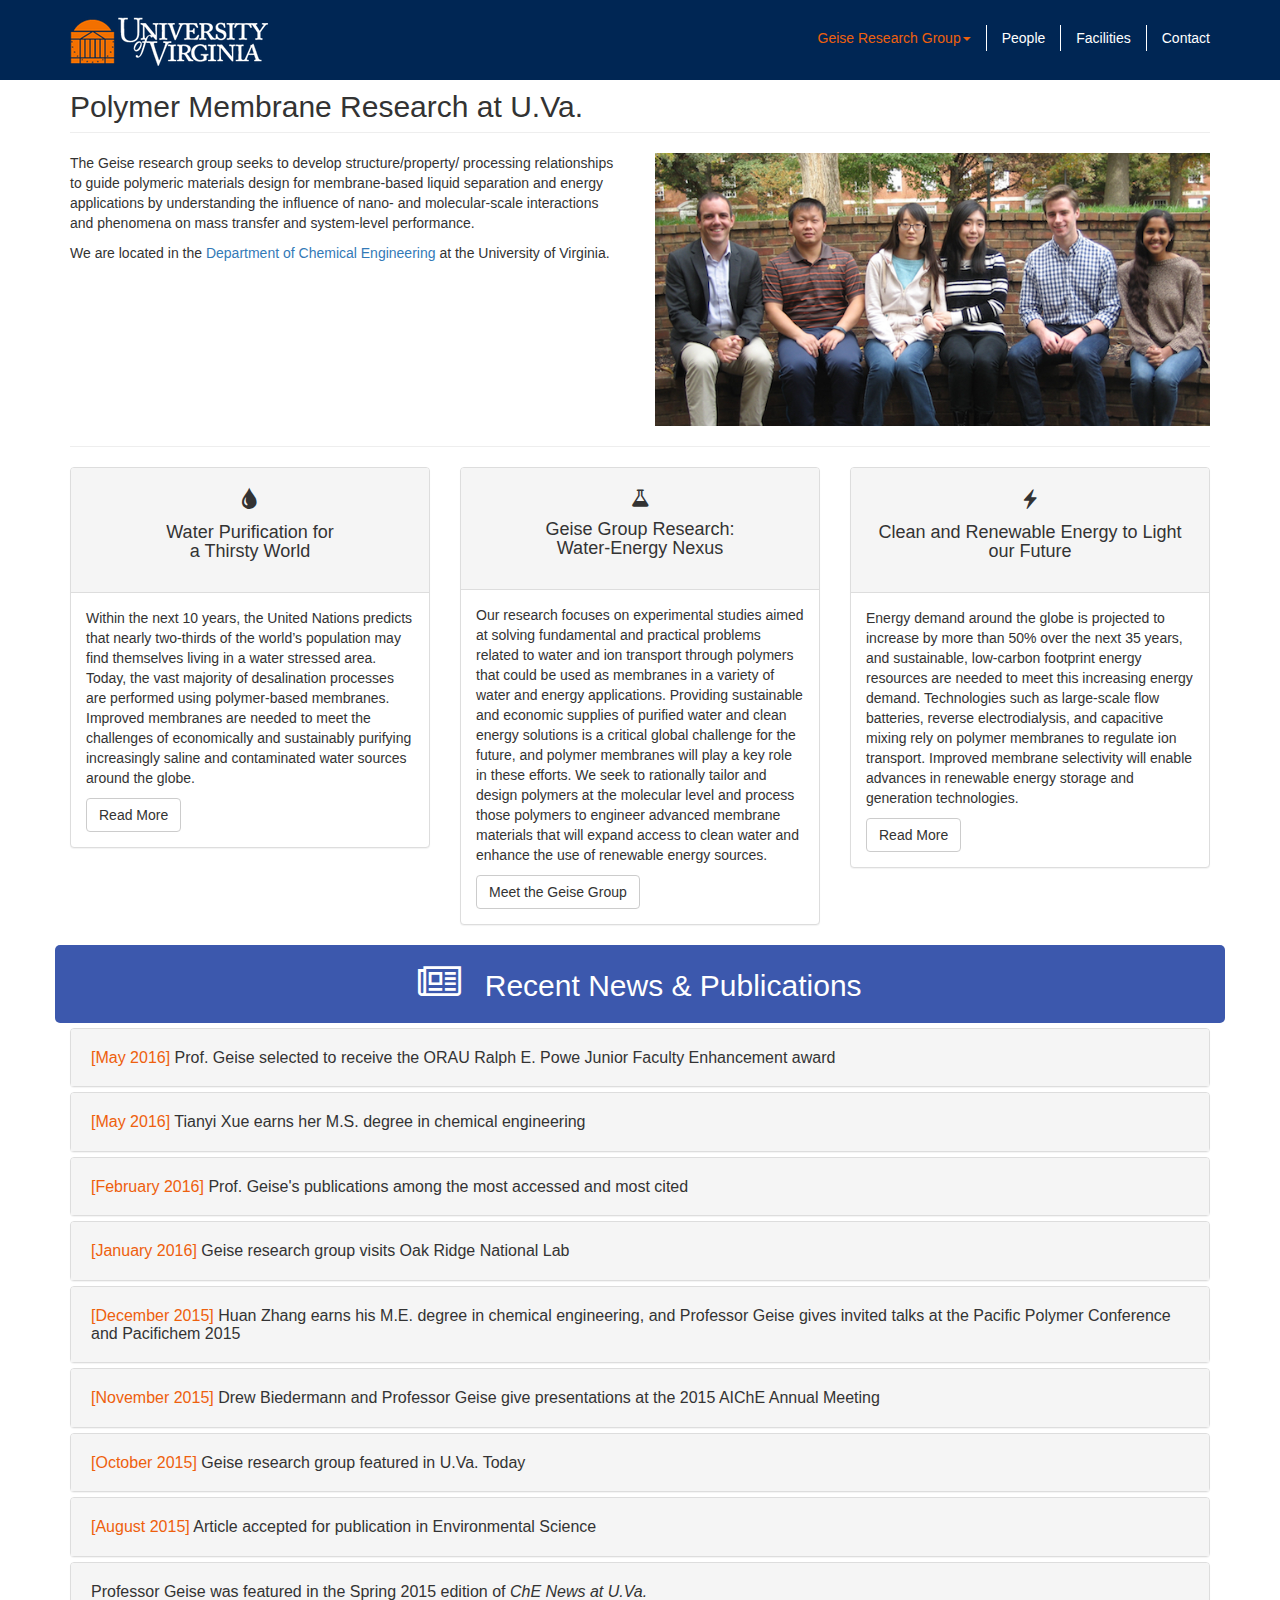
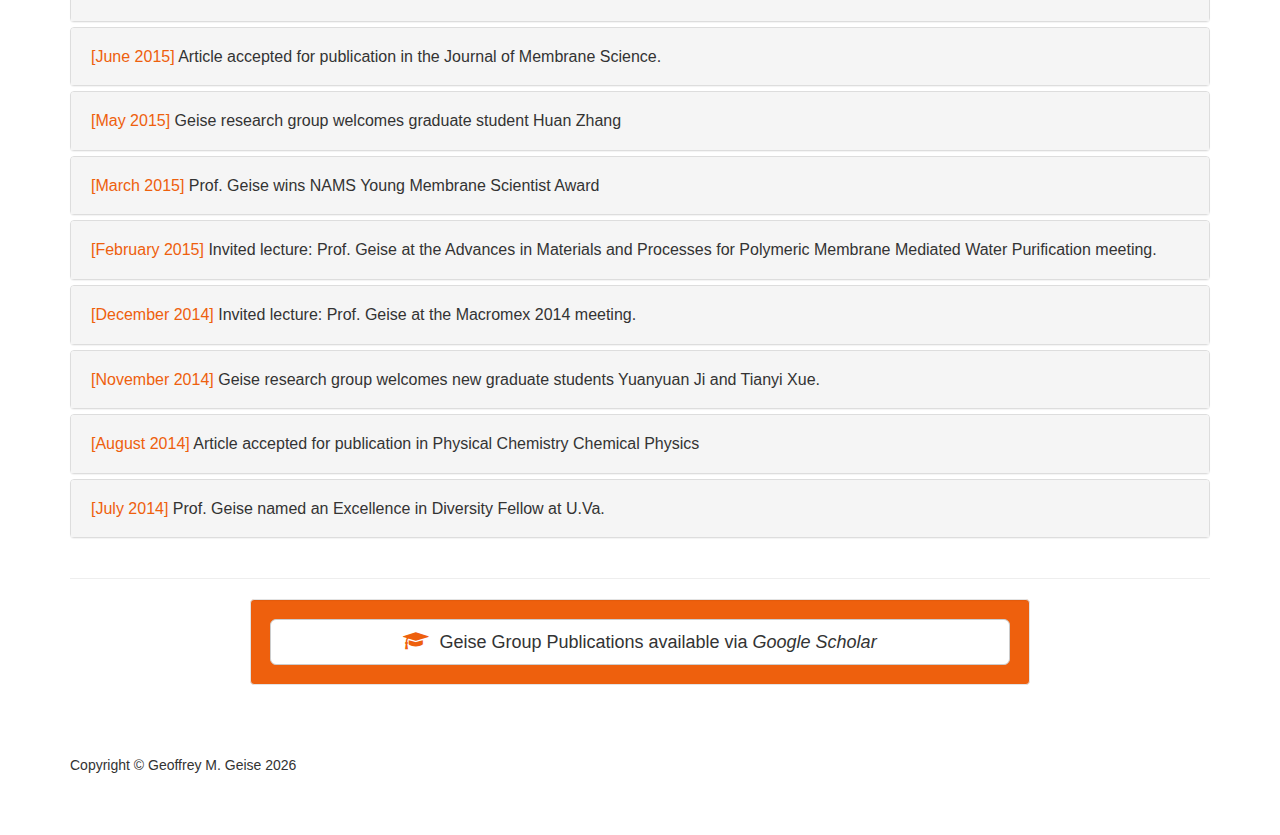
==== index.html @ a047333e "initial commit" ====
<!DOCTYPE html>
<html lang="en">

<head>

    <meta charset="utf-8">
    <meta http-equiv="X-UA-Compatible" content="IE=edge">
    <meta name="viewport" content="width=device-width, initial-scale=1">
    <meta name="description" content="Geise Research Group at the University of Virginia">
    <meta name="author" content="Geoffrey Geise">

    <title>Geise Research Group</title>

    <!-- Bootstrap Core CSS -->
    <link href="css/bootstrap.min.css" rel="stylesheet">

    <!-- Custom CSS -->
    <link href="css/geise-group.css" rel="stylesheet">

    <!-- Custom Fonts -->
    <link href="font-awesome/css/font-awesome.min.css" rel="stylesheet" type="text/css">

    <!-- Favicon -->
    <link rel="icon" href="img/uva_favicon.png">

    <script src="js/jquery.js"></script>
    <script src="js/geise.js"></script>

<script>
  (function(i,s,o,g,r,a,m){i['GoogleAnalyticsObject']=r;i[r]=i[r]||function(){
  (i[r].q=i[r].q||[]).push(arguments)},i[r].l=1*new Date();a=s.createElement(o),
  m=s.getElementsByTagName(o)[0];a.async=1;a.src=g;m.parentNode.insertBefore(a,m)
  })(window,document,'script','//www.google-analytics.com/analytics.js','ga');

  ga('create', 'UA-61116045-1', 'auto');
  ga('send', 'pageview');

</script>

</head>

<body>

    <!-- Navigation -->
   <nav class="navbar navbar-inverse navbar-fixed-top" role="navigation">
        <div class="container">
            <!-- Brand and toggle get grouped for better mobile display -->
            <div class="navbar-header">
                <button type="button" class="navbar-toggle" data-toggle="collapse" data-target="#bs-example-navbar-collapse-1">
                    <span class="sr-only">Toggle navigation</span>
                    <span class="icon-bar"></span>
                    <span class="icon-bar"></span>
                    <span class="icon-bar"></span>
                </button>
                <a class="navbar-brand" href="http://www.virginia.edu/" target="_blank">
                    <img src="img/uvalogo.png" alt="uva logo">
                </a>
            </div>
            <!-- Collect the nav links, forms, and other content for toggling -->
            <div class="collapse navbar-collapse" id="bs-example-navbar-collapse-1">
                <ul class="nav navbar-nav navbar-right">
                    <li class="dropdown active_link">
                        <a href="index.html" class="dropdown-toggle" data-toggle="dropdown">Geise Research Group<b class="caret"></b></a>
                        <ul class="dropdown-menu">
                            <li>
                                <a href="index.html">Home Page</a>
                            </li>
                            <li>
                                <a href="water.html">Water Purification</a>
                            </li>
                            <li>
                                <a href="energy.html">Renewable Energy</a>
                            </li>
                        </ul>
                    </li>
                    <li>
                        <a href="people.html">People</a>
                    </li>
                    <li>
                        <a href="facilities.html">Facilities</a>
                    </li>
                    <li>
                        <a href="contact.html">Contact</a>
                    </li>
                </ul>
            </div>
            <!-- /.navbar-collapse -->
        </div>
        <!-- /.container -->
    </nav>

    <!-- Page Content -->
    <div class="container">

    <!-- Features Section -->
        <div class="row">
            <div class="col-lg-12">
                <h2 class="page-header">Polymer Membrane Research at U.Va.</h2>
            </div>
            <div class="col-md-6">
                <p>The Geise research group seeks to develop structure/property/ processing relationships to guide polymeric materials design for membrane-based liquid separation and energy applications by understanding the influence of nano- and molecular-scale interactions and phenomena on mass transfer and system-level performance.</p>

                <p>We are located in the <a href="http://www.che.virginia.edu/" target=
                "_blank">Department of Chemical Engineering</a> at the University of Virginia.</p>
            </div>
            <div class="col-md-6">
                <img class="img-responsive geiseGroupPic" src="img/geisegroup.jpg" alt="geise group members">
            </div>
        </div>
        <!-- /.row -->
        <hr>

        <!-- Marketing Icons Section -->
        <div class="row">
            <div class="col-md-4">
                <div class="panel panel-default">
                    <div class="panel-heading">
                        <i class="glyphicon glyphicon-tint"></i>
                        <h4>Water Purification for <br>a Thirsty World</h4>
                    </div>
                    <div class="panel-body">
                        <p>Within the next 10 years, the United Nations predicts that nearly two-thirds of the world’s population may find themselves living in a water stressed area. Today, the vast majority of desalination processes are performed using polymer-based membranes. Improved membranes are needed to meet the challenges of economically and sustainably purifying increasingly saline and contaminated water sources around the globe.</p>
                        <a href="water.html" class="btn btn-default">Read More</a>
                    </div>
                </div>
            </div>
            <div class="col-md-4">
                <div class="panel panel-default">
                    <div class="panel-heading">
                        <i class="fa fa-flask"></i>
                        <h4>Geise Group Research: <br>Water-Energy Nexus</h4>
                    </div>
                    <div class="panel-body">
                        <p>Our research focuses on experimental studies aimed at solving fundamental and practical problems related to water and ion transport through polymers that could be used as membranes in a variety of water and energy applications. Providing sustainable and economic supplies of purified water and clean energy solutions is a critical global challenge for the future, and polymer membranes will play a key role in these efforts. We seek to rationally tailor and design polymers at the molecular level and process those polymers to engineer advanced membrane materials that will expand access to clean water and enhance the use of renewable energy sources.</p>
                        <a href="people.html" class="btn btn-default">Meet the Geise Group</a>
                    </div>
                </div>
            </div>
            <div class="col-md-4">
                <div class="panel panel-default">
                    <div class="panel-heading">
                        <i class="glyphicon glyphicon-flash"></i>
                        <h4>Clean and Renewable Energy to Light our Future</h4>
                    </div>
                    <div class="panel-body">
                        <p>Energy demand around the globe is projected to increase by more than 50% over the next 35 years, and sustainable, low-carbon footprint energy resources are needed to meet this increasing energy demand. Technologies such as large-scale flow batteries, reverse electrodialysis, and capacitive mixing rely on polymer membranes to regulate ion transport. Improved membrane selectivity will enable advances in renewable energy storage and generation technologies.</p>
                        <a href="energy.html" class="btn btn-default">Read More</a>
                    </div>
                </div>
            </div>
        </div>
        <!-- /.row -->

   <!-- News Updates Accordion -->
        <div class="row">
            <div class="col-lg-12 news-header">
                <h2><i class="fa fa-newspaper-o"></i> Recent News &amp; Publications</h2>
            </div>
            <div class="col-lg-12">
                <div class="panel-group" id="accordion">
                     <!-- /.panel -->
                    <div class="panel panel-default">
                        <div class="panel-heading">
                            <h4 class="panel-title">
                                <a class="accordion-toggle" data-toggle="collapse" data-parent="#accordion" href="#collapseM5"><span class="date">[May 2016]</span> Prof. Geise selected to receive the ORAU Ralph E. Powe Junior Faculty Enhancement award</a>
                            </h4>
                        </div>
                        <div id="collapseM5" class="panel-collapse collapse">
                            <div class="panel-body">
                                Prof. Geise was selected to receive the ORAU Ralph E. Powe Junior Faculty Enhancement Award. Each year, ORAU member institutions are permitted to nominate up to 2 junior faculty members for the award to enhance their research. Prof. Geise was nominated by U.Va. this year and was one of 35 junior faculty from across the nation to be selected for the award. He was chosen from 132 applicants from ORAU’s 121 institutions.
                                </div>
                        </div>
                    </div>
                    <!-- /.panel -->
                    <div class="panel panel-default">
                        <div class="panel-heading">
                            <h4 class="panel-title">
                                <a class="accordion-toggle" data-toggle="collapse" data-parent="#accordion" href="#collapseM4"><span class="date">[May 2016]</span> Tianyi Xue earns her M.S. degree in chemical engineering</a>
                            </h4>
                        </div>
                        <div id="collapseM4" class="panel-collapse collapse">
                            <div class="panel-body">
                                Congratulations to graduate student Tianyi Xue for earning her M.S. degree in chemical engineering with her thesis, "Polymer backbone dynamics influence water/ion transport selectivity in membranes for water purification"!
                                </div>
                        </div>
                    </div>
                    <!-- /.panel -->
                    <div class="panel panel-default">
                        <div class="panel-heading">
                            <h4 class="panel-title">
                                <a class="accordion-toggle" data-toggle="collapse" data-parent="#accordion" href="#collapseM3"><span class="date">[February 2016]</span> Prof. Geise's publications among the most accessed and most cited</a>
                            </h4>
                        </div>
                        <div id="collapseM3" class="panel-collapse collapse">
                            <div class="panel-body">
                                More than 5 years after publication, Prof. Geise's article <a href="http://dx.doi.org/10.1002/polb.22037" target="_blank">Water purification by membranes: The role of polymer science</a> is still 'topping the charts' in the Journal of Polymer Science: Part B as it was the <a href="http://onlinelibrary.wiley.com/journal/10.1002/(ISSN)1099-0488/homepage/MostAccessed.html" target="_blank">most accessed article</a> in the journal during 2015.
                                <br>
                                <br>
                                Additionally, Prof. Geise's article <a href="http://dx.doi.org/10.1016/j.memsci.2010.11.054" target="_blank">Water permeability and water/salt selectivity tradeoff in polymers for desalination</a> is listed as one of the <a href="http://www.journals.elsevier.com/journal-of-membrane-science/most-cited-articles/" target="_blank">most cited articles</a> in the Journal of Membrane Science.
                                </div>
                        </div>
                    </div>
                    <!-- /.panel -->
                    <div class="panel panel-default">
                        <div class="panel-heading">
                            <h4 class="panel-title">
                                <a class="accordion-toggle" data-toggle="collapse" data-parent="#accordion" href="#collapseM2"><span class="date">[January 2016]</span> Geise research group visits Oak Ridge National Lab</a>
                            </h4>
                        </div>
                        <div id="collapseM2" class="panel-collapse collapse">
                            <div class="panel-body">
                                The Geise research group traveled to Oak Ridge National Lab to meet with researchers in the Center for Nanophase Materials Science (CNMS) and Neutron Sciences to discuss mutual interests in polymers for membrane-based water treatment and energy applications. 
                                </div>
                        </div>
                    </div>
                    <!-- /.panel -->
                     <div class="panel panel-default">
                        <div class="panel-heading">
                            <h4 class="panel-title">
                                <a class="accordion-toggle" data-toggle="collapse" data-parent="#accordion" href="#collapseM1"><span class="date">[December 2015]</span> Huan Zhang earns his M.E. degree in chemical engineering, and Professor Geise gives invited talks at the Pacific Polymer Conference and Pacifichem 2015</a>
                            </h4>
                        </div>
                        <div id="collapseM1" class="panel-collapse collapse">
                            <div class="panel-body">
                                Congratulations to graduate student Huan Zhang for earning his M.E. degree in chemical engineering! 
                                <br>
                                <br>
                                Additionally, Prof. Geise gave invited talks on group research activities related to the influence of polymer backbone rigidity on water/salt selectivity and ion specific effects in charged polymer membrane materials for water and energy applications at the 14th Pacific Polymer Conference and the Pacifichem 2015 meeting, respectively.
                                </div>
                        </div>
                    </div>
                    <!-- /.panel -->
                     <div class="panel panel-default">
                        <div class="panel-heading">
                            <h4 class="panel-title">
                                <a class="accordion-toggle" data-toggle="collapse" data-parent="#accordion" href="#collapseZero"><span class="date">[November 2015]</span> Drew Biedermann and Professor Geise give presentations at the 2015 AIChE Annual Meeting</a>
                            </h4>
                        </div>
                        <div id="collapseZero" class="panel-collapse collapse">
                            <div class="panel-body">
                                Drew Biedermann (pictured below) presented his research at the undergraduate student poster session at the 2015 AIChE Annual Meeting in Salt Lake City. His poster was titled, "Concentration Dependence of Transport and Sorption Behavior of NaCl in Disulfonated Poly(Arylene Ether Sulfone) Membranes". Additionally, at the meeting, Professor Geise gave a presentation highlighting the group's research efforts.
                                <br>
                                <br>
                                <img class="img-responsive geiseGroupPic" src="img/aiche2015.jpg" width="500">
                            </div>
                        </div>
                    </div>
                    <!-- /.panel -->
                    <div class="panel panel-default">
                        <div class="panel-heading">
                            <h4 class="panel-title">
                                <a class="accordion-toggle" data-toggle="collapse" data-parent="#accordion" href="#collapseOne"><span class="date">[October 2015]</span> Geise research group featured in U.Va. Today</a>
                            </h4>
                        </div>
                        <div id="collapseOne" class="panel-collapse collapse">
                            <div class="panel-body">
                                Geise research group work on membrane polymers for water purification and desalination was featured in a <a href="https://news.virginia.edu/content/improved-polymer-membranes-may-simplify-desalination-reduce-cost" target="_blank">U.Va. Today article</a>. 
                            </div>
                        </div>
                    </div>
                    <!-- /.panel -->
                    <div class="panel panel-default">
                        <div class="panel-heading">
                            <h4 class="panel-title">
                                <a class="accordion-toggle" data-toggle="collapse" data-parent="#accordion" href="#collapseTwo"><span class="date">[August 2015]</span> Article accepted for publication in Environmental Science</a>
                            </h4>
                        </div>
                        <div id="collapseTwo" class="panel-collapse collapse">
                            <div class="panel-body">
                                "<a href="http://pubs.rsc.org/en/Content/ArticleLanding/2015/EW/C5EW00160A#!divAbstract" target="_blank">Reducing nitrogen crossover in microbial reverse-electrodialysis cells by using adjacent anion exchange membranes and anion exchange resin</a>" has been accepted for publication in the RSC journal Environmental Science: Water Research &amp; Technology
                            </div>
                        </div>
                    </div>
                    <!-- /.panel -->
                    <div class="panel panel-default">
                        <div class="panel-heading">
                            <h4 class="panel-title">
                                <a class="accordion-toggle" data-toggle="collapse" data-parent="#accordion" href="#collapseThree">Professor Geise was featured in the Spring 2015 edition of <em>ChE News at U.Va.</em></a>
                            </h4>
                        </div>
                        <div id="collapseThree" class="panel-collapse collapse">
                            <div class="panel-body">
                                Read the article "<a href="http://www.seas.virginia.edu/pubs/che_newsletter/spr15/geise.php" target="_blank">Tuning Polymer Membranes for Water and Energy Applications</a>" in the Spring 2015 edition of <em>ChE News at U.Va.</em>
                            </div>
                        </div>
                    </div>
                    <!-- /.panel -->
                    <div class="panel panel-default">
                        <div class="panel-heading">
                            <h4 class="panel-title">
                                <a class="accordion-toggle" data-toggle="collapse" data-parent="#accordion" href="#collapseFour"><span class="date">[June 2015]</span> Article accepted for publication in the Journal of Membrane Science.</a>
                            </h4>
                        </div>
                        <div id="collapseFour" class="panel-collapse collapse">
                            <div class="panel-body">
                                "<a href="http://www.dx.doi.org/10.1016/j.memsci.2015.05.030" target="_blank">Water and salt transport properties of zwitterionic polymer films</a>" has been accepted for publication in the Journal of Membrane Science.
                            </div>
                        </div>
                    </div>
                    <!-- /.panel -->
                    <div class="panel panel-default">
                        <div class="panel-heading">
                            <h4 class="panel-title">
                                <a class="accordion-toggle" data-toggle="collapse" data-parent="#accordion" href="#collapseFive"><span class="date">[May 2015]</span> Geise research group welcomes graduate student Huan Zhang</a>
                            </h4>
                        </div>
                        <div id="collapseFive" class="panel-collapse collapse">
                            <div class="panel-body">
                                Graduate student Huan Zhang (Tsinghua University) has joined the Geise Research Group.
                            </div>
                        </div>
                    </div>
                    <!-- /.panel -->
                    <div class="panel panel-default">
                        <div class="panel-heading">
                            <h4 class="panel-title">
                                <a class="accordion-toggle" data-toggle="collapse" data-parent="#accordion" href="#collapseSix"><span class="date">[March 2015]</span> Prof. Geise wins NAMS Young Membrane Scientist Award</a>
                            </h4>
                        </div>
                        <div id="collapseSix" class="panel-collapse collapse">
                            <div class="panel-body">
                                The North American Membrane Society <a href="http://www.membranes.org/" target="_blank">(NAMS)</a> awarded Prof. Geise the Young Membrane Scientist Award, which will be presented at the <a href="http://www.membranes.org/2015/" target="_blank">NAMS 2015</a> meeting held in Boston in early June.
                            </div>
                        </div>
                    </div>
                    <!-- /.panel -->
                    <div class="panel panel-default">
                        <div class="panel-heading">
                            <h4 class="panel-title">
                                <a class="accordion-toggle" data-toggle="collapse" data-parent="#accordion" href="#collapseSeven"><span class="date">[February 2015]</span> Invited lecture: Prof. Geise at the Advances in Materials and Processes for Polymeric Membrane Mediated Water Purification meeting.</a>
                            </h4>
                        </div>
                        <div id="collapseSeven" class="panel-collapse collapse">
                            <div class="panel-body">
                                Prof. Geise delivered an invited presentation titled Ion sorption and transport in charged polymers for membrane applications at the Advances in Materials and Processes for Polymeric Membrane Mediated Water Purification meeting in Pacific Grove, CA.
                            </div>
                        </div>
                    </div>
                    <!-- /.panel -->
                    <div class="panel panel-default">
                        <div class="panel-heading">
                            <h4 class="panel-title">
                                <a class="accordion-toggle" data-toggle="collapse" data-parent="#accordion" href="#collapseEight"><span class="date">[December 2014]</span> Invited lecture: Prof. Geise at the Macromex 2014 meeting.</a>
                            </h4>
                        </div>
                        <div id="collapseEight" class="panel-collapse collapse">
                            <div class="panel-body">
                                Prof. Geise delivered an invited presentation titled Structure/property relationships in polymer membranes for water and energy at the Macromex 2014 meeting in Nuevo Vallarta.
                            </div>
                        </div>
                    </div>
                    <!-- /.panel -->
                    <div class="panel panel-default">
                        <div class="panel-heading">
                            <h4 class="panel-title">
                                <a class="accordion-toggle" data-toggle="collapse" data-parent="#accordion" href="#collapseNine"><span class="date">[November 2014]</span> Geise research group welcomes new graduate students Yuanyuan Ji and Tianyi Xue.</a>
                            </h4>
                        </div>
                        <div id="collapseNine" class="panel-collapse collapse">
                            <div class="panel-body">
                                Graduate students Yuanyuan Ji (Tianjin University) and Tianyi Xue (Tsinghua University) have joined the Geise Research Group.
                            </div>
                        </div>
                    </div>
                    <!-- /.panel -->
                    <div class="panel panel-default">
                        <div class="panel-heading">
                            <h4 class="panel-title">
                                <a class="accordion-toggle" data-toggle="collapse" data-parent="#accordion" href="#collapseTen"><span class="date">[August 2014]</span> Article accepted for publication in Physical Chemistry Chemical Physics</a>
                            </h4>
                        </div>
                        <div id="collapseTen" class="panel-collapse collapse">
                            <div class="panel-body">
                                "<a href="http://www.dx.doi.org/10.1039/C4CP03076A" target="_blank">Specific ion effects on membrane potential and the permselectivity of ion exchange membranes</a>" has been accepted for publication in the RSC journal Physical Chemistry Chemical Physics.
                            </div>
                        </div>
                    </div>
                    <!-- /.panel -->
                    <div class="panel panel-default">
                        <div class="panel-heading">
                            <h4 class="panel-title">
                                <a class="accordion-toggle" data-toggle="collapse" data-parent="#accordion" href="#collapseEleven"><span class="date">[July 2014]</span> Prof. Geise named an Excellence in Diversity Fellow at U.Va.</a>
                            </h4>
                        </div>
                        <div id="collapseEleven" class="panel-collapse collapse">
                            <div class="panel-body">
                                Prof. Geise was awarded a 2014-2015 Excellence in Diversity Fellowship at the University of Virginia.
                            </div>
                        </div>
                    </div>
                    <!-- /.panel -->
                </div>
                <!-- /.panel-group -->
            </div>
            <!-- /.col-lg-12 -->
        </div>
        <!-- /.row -->
        <hr>
        <!-- Google Scholar Section -->
    <div class="row">
        <div class="col-md-2">
        </div>
        <div class="well col-md-8">
            <div class="row">
                <div class="col-md-12">
                    <a class="btn btn-lg btn-default btn-block" href="https://scholar.google.com/citations?user=pR8eT_sAAAAJ" target="_blank"> <i class="fa fa-graduation-cap"></i><p class="google_scholar"> Geise Group Publications available via <em>Google Scholar</em></p></a>
                </div>
            </div>
        </div>
        <div class="col-md-2">
        </div>
    </div>
        <!-- Footer -->
        <footer>
            <div class="row">
                <div class="col-lg-12">
                    <p>Copyright &copy; Geoffrey M. Geise <span id="year"></span></p>
                </div>
            </div>
        </footer>

    </div>
    <!-- /.container -->

    <!-- jQuery -->
    <script src="js/jquery.js"></script>

    <!-- Bootstrap Core JavaScript -->
    <script src="js/bootstrap.min.js"></script>

</body>

</html>
---- css/geise-group.css ----
/*!
 * Start Bootstrap - Modern Business HTML Template (http://startbootstrap.com)
 * Code licensed under the Apache License v2.0.
 * For details, see http://www.apache.org/licenses/LICENSE-2.0.
 */

/* Global Styles */

html,
body {
    height: 100%;
}

body {
    padding-top: 50px; /* Required padding for .navbar-fixed-top. Remove if using .navbar-static-top. Change if height of navigation changes. */
}

.img-portfolio {
    margin-bottom: 30px;
}

.img-hover:hover {
    opacity: 0.8;
}

/* Header Styles */
.navbar-inverse {
    background-color: #002654;
    border-color: #002654;
}

.navbar-inverse .navbar-collapse {
    padding-top: 15px;
}

.navbar-inverse .navbar-nav>li>a {
    color: #fff;
}

.navbar-inverse .navbar-nav>li>a:hover {
    color: #F36F21;
}

.navbar {
    min-height: 80px;
}

.navbar-right li {
    border-right: 1px white solid;
}

.navbar-right li:last-child {
    border-right: none;
}

.navbar-right a {
    padding-top: 3px !important;
    padding-bottom: 3px !important;
}

.navbar-nav {
    margin-top: 10px;
}

.navbar-nav>li.active_link>a {
    color: #ee600d; 
    background-color: initial;
}

.navbar-inverse .navbar-nav>.open>a, 
.navbar-inverse .navbar-nav>.open>a:focus, 
.navbar-inverse .navbar-nav>.open>a:hover {
    background-color: initial;
}

/* 404 Page Styles */

.error-404 {
    font-size: 100px;
}

/* Footer Styles */

footer {
    margin: 50px 0;
}

/* Responsive Styles */

@media(max-width:991px) {
    .customer-img,
    .img-related {
        margin-bottom: 30px;
    }
}

@media(max-width:767px) {
    .img-portfolio {
        margin-bottom: 15px;
    }
}

/* Home Page */

i.glyphicon, i.fa {
    font-size: 20px;
}

.panel-heading {
    text-align: center;
    padding: 20px;
}

.news-header {
    text-align: center;
    background-color: #3c58ad;
    color: white;
    padding: 10px;
    border-radius: 5px;
    margin-bottom: 5px;
}

.news-header h2 {
    margin-top: 10px;
}

.panel-title {
    text-align: left;
}

.date {
    color: #ee600d;
}

/* Google Scholar Button */
i.fa-graduation-cap {
    color: #ee600d;
    padding-right: 10px;
}

.well {
    background-color: #ee600d;
}

i.fa-newspaper-o {
    padding-right: 15px;
    font-size: 1.25em;
}

p.google_scholar {
    display: inline-block;
    padding: 0;
    margin: 0;
}

/* Contact Page */
.map {
    text-align: center;
}

/* People */
.geise_profile {
    width: 70%;
    margin: 0 auto;
}

.grad_student_bio {
    text-align: left;
}

.joining_info_box {
    width: 95%;
    border: 1px solid #bbb;
    background-color: #eee;
    padding: 5px 20px;
}

/* Facilities */
div.panel-body li {
    font-weight: 700;
    list-style-type: none;
}

div.panel-body li.sub {
    font-weight: initial;
    list-style-type: initial;
    list-style-position: inside;
}

li.equipment_header {
    margin-top: 15px;
}

/* Water */
.water_cylinder {
    max-height: 120px;
    margin: 0 auto;
}

.research_pic {
    width: 50%;
    margin: 20px auto;
    padding: 50px;
    background-color: #000;
    border-radius: 5px;
}

.energy_pic {
    background-color: #fff;
    padding: 20px;
}

p.research_text {
    width: 75%;
    margin: 5px auto;
}

h2.research_header {
    text-align: center;
}

/* Media Queries */

@media screen and (min-width: 500px) and (max-width: 990px) {
    .geise_profile {
        width: 50%;
    }   

    .team_members {
        width: 60%;
        margin: 0 auto;
    }

    .img-portfolio {
        margin: 0 auto;
        padding: 10px;
    }

    .research_pic {
        width: 75%;
    }
}

@media screen and (max-width: 590px) {
    a.btn-block {
        font-size: 0.9em;
    }

    a.btn-block i {
        display: block;
    }

    .img-portfolio {
        width: 40%;
        margin: 0 auto;
        padding: 5px;
    }

    .research_pic {
        width: 90%;
    }

    h1.page-header, h2.page-header {
        font-size: 24px;
    }
}
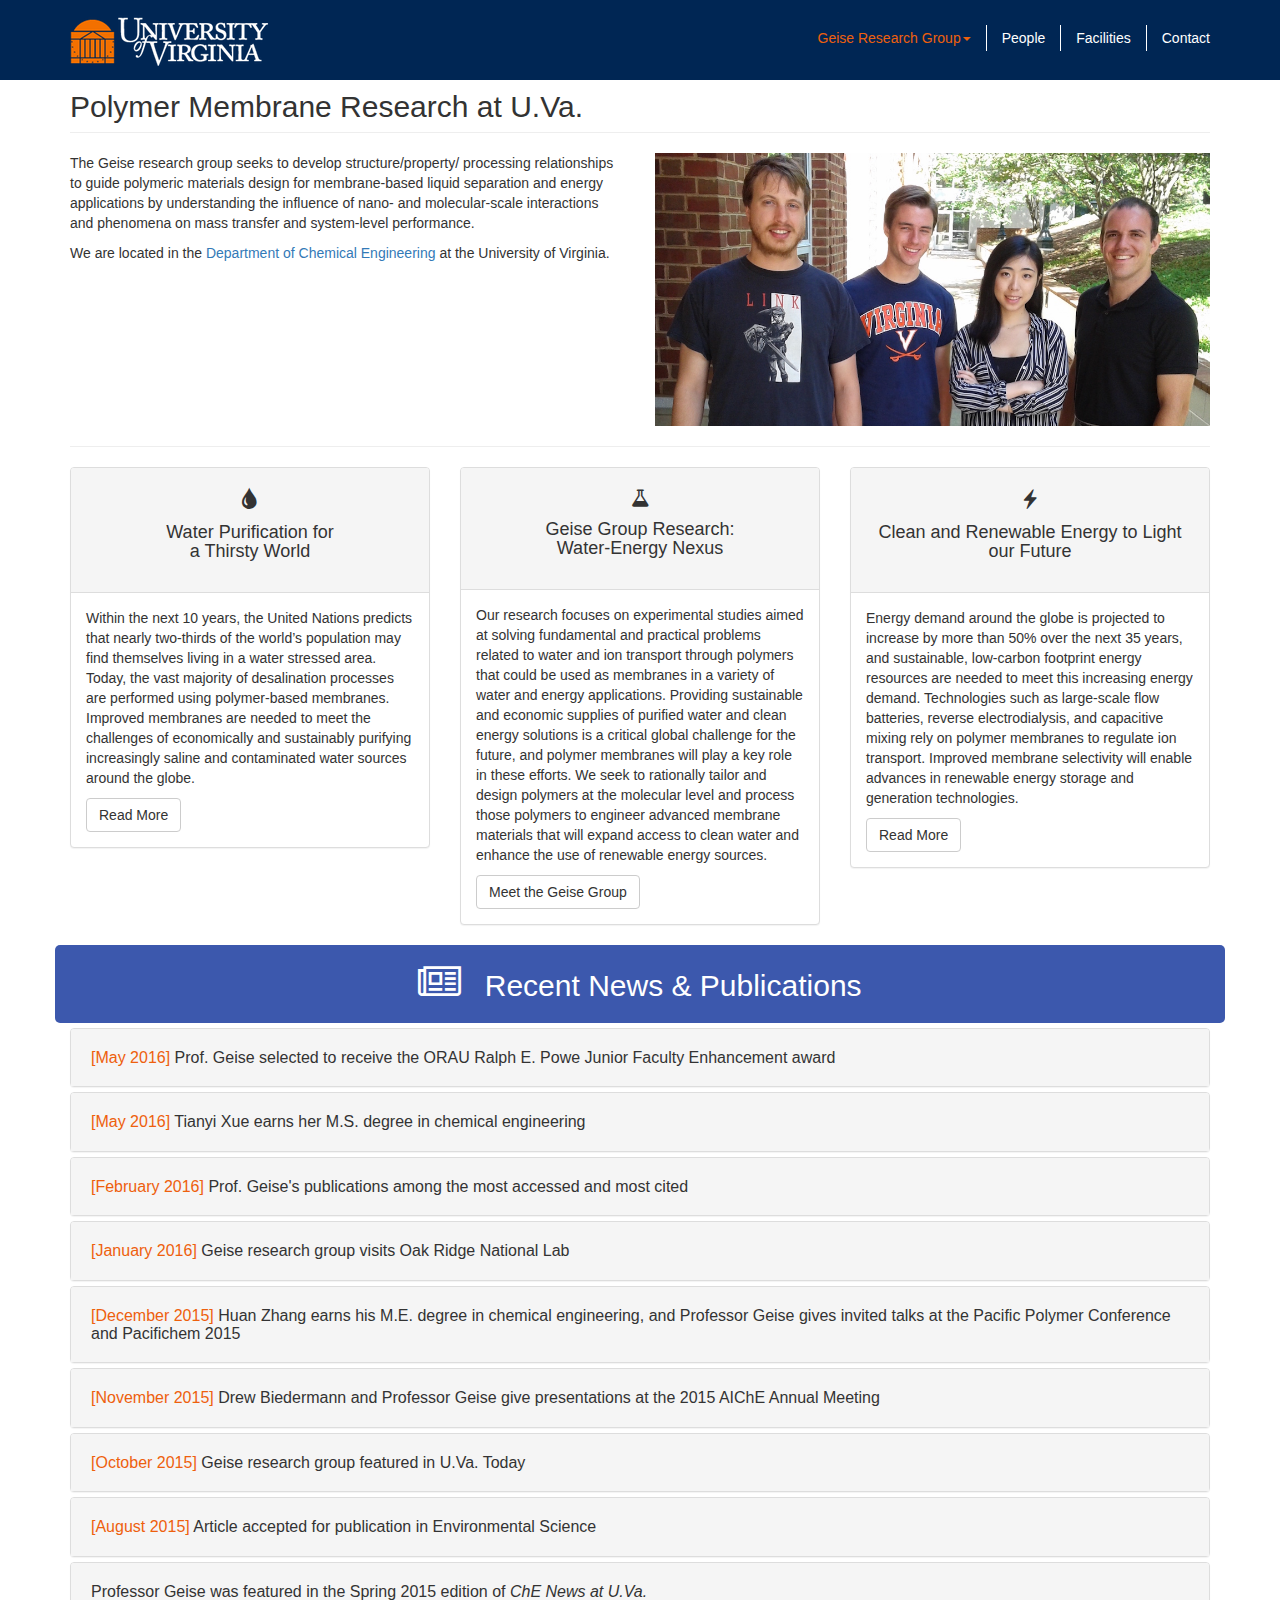
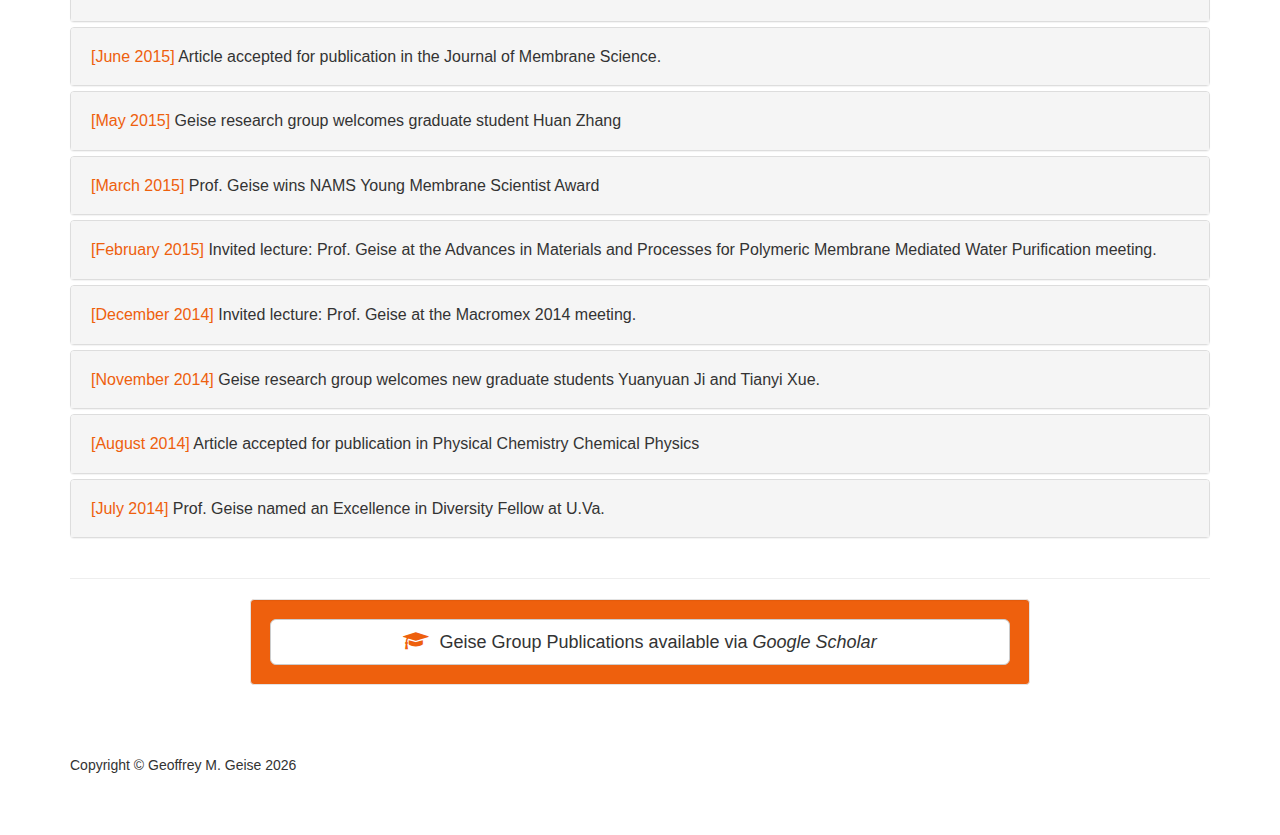
==== commit 1e43e436: "add group picture section to people page" ====
--- a/index.html
+++ b/index.html
@@ -104,7 +104,7 @@
                 "_blank">Department of Chemical Engineering</a> at the University of Virginia.</p>
             </div>
             <div class="col-md-6">
-                <img class="img-responsive geiseGroupPic" src="img/geisegroup.jpg" alt="geise group members">
+                <img class="img-responsive geiseGroupPic" src="img/geisegroup2.jpg" alt="geise group members">
             </div>
         </div>
         <!-- /.row -->
@@ -209,7 +209,7 @@
                         </div>
                         <div id="collapseM2" class="panel-collapse collapse">
                             <div class="panel-body">
-                                The Geise research group traveled to Oak Ridge National Lab to meet with researchers in the Center for Nanophase Materials Science (CNMS) and Neutron Sciences to discuss mutual interests in polymers for membrane-based water treatment and energy applications. 
+                                The Geise research group traveled to Oak Ridge National Lab to meet with researchers in the Center for Nanophase Materials Science (CNMS) and Neutron Sciences to discuss mutual interests in polymers for membrane-based water treatment and energy applications.
                                 </div>
                         </div>
                     </div>
@@ -222,7 +222,7 @@
                         </div>
                         <div id="collapseM1" class="panel-collapse collapse">
                             <div class="panel-body">
-                                Congratulations to graduate student Huan Zhang for earning his M.E. degree in chemical engineering! 
+                                Congratulations to graduate student Huan Zhang for earning his M.E. degree in chemical engineering!
                                 <br>
                                 <br>
                                 Additionally, Prof. Geise gave invited talks on group research activities related to the influence of polymer backbone rigidity on water/salt selectivity and ion specific effects in charged polymer membrane materials for water and energy applications at the 14th Pacific Polymer Conference and the Pacifichem 2015 meeting, respectively.
@@ -254,7 +254,7 @@
                         </div>
                         <div id="collapseOne" class="panel-collapse collapse">
                             <div class="panel-body">
-                                Geise research group work on membrane polymers for water purification and desalination was featured in a <a href="https://news.virginia.edu/content/improved-polymer-membranes-may-simplify-desalination-reduce-cost" target="_blank">U.Va. Today article</a>. 
+                                Geise research group work on membrane polymers for water purification and desalination was featured in a <a href="https://news.virginia.edu/content/improved-polymer-membranes-may-simplify-desalination-reduce-cost" target="_blank">U.Va. Today article</a>.
                             </div>
                         </div>
                     </div>
--- a/css/geise-group.css
+++ b/css/geise-group.css
@@ -63,12 +63,12 @@
 }
 
 .navbar-nav>li.active_link>a {
-    color: #ee600d; 
+    color: #ee600d;
     background-color: initial;
 }
 
-.navbar-inverse .navbar-nav>.open>a, 
-.navbar-inverse .navbar-nav>.open>a:focus, 
+.navbar-inverse .navbar-nav>.open>a,
+.navbar-inverse .navbar-nav>.open>a:focus,
 .navbar-inverse .navbar-nav>.open>a:hover {
     background-color: initial;
 }
@@ -175,6 +175,34 @@
     padding: 5px 20px;
 }
 
+.alumni_bio_header {
+  margin-top: 0;
+}
+
+.alumni_bio_header.undergrad {
+  margin: 0;
+}
+
+.alumni_bio {
+  margin: 0;
+}
+
+.alumni-pic {
+  padding: 0;
+}
+
+.alumni_thumbnail {
+  margin-right: 0.5%;
+}
+
+.archive_group_photo {
+  width: 60%;
+}
+
+.archive_group_photo_container {
+  text-align: center;
+}
+
 /* Facilities */
 div.panel-body li {
     font-weight: 700;
@@ -223,21 +251,25 @@
 
 @media screen and (min-width: 500px) and (max-width: 990px) {
     .geise_profile {
-        width: 50%;
-    }   
+      width: 50%;
+    }
 
     .team_members {
-        width: 60%;
-        margin: 0 auto;
+      width: 60%;
+      margin: 0 auto;
     }
 
     .img-portfolio {
-        margin: 0 auto;
-        padding: 10px;
+      margin: 0 auto;
+      padding: 10px;
     }
 
     .research_pic {
-        width: 75%;
+      width: 75%;
+    }
+
+    .archive_group_photo {
+      width: 80%;
     }
 }
 
@@ -256,6 +288,10 @@
         padding: 5px;
     }
 
+    .archive_group_photo {
+      width: 100%;
+    }
+
     .research_pic {
         width: 90%;
     }
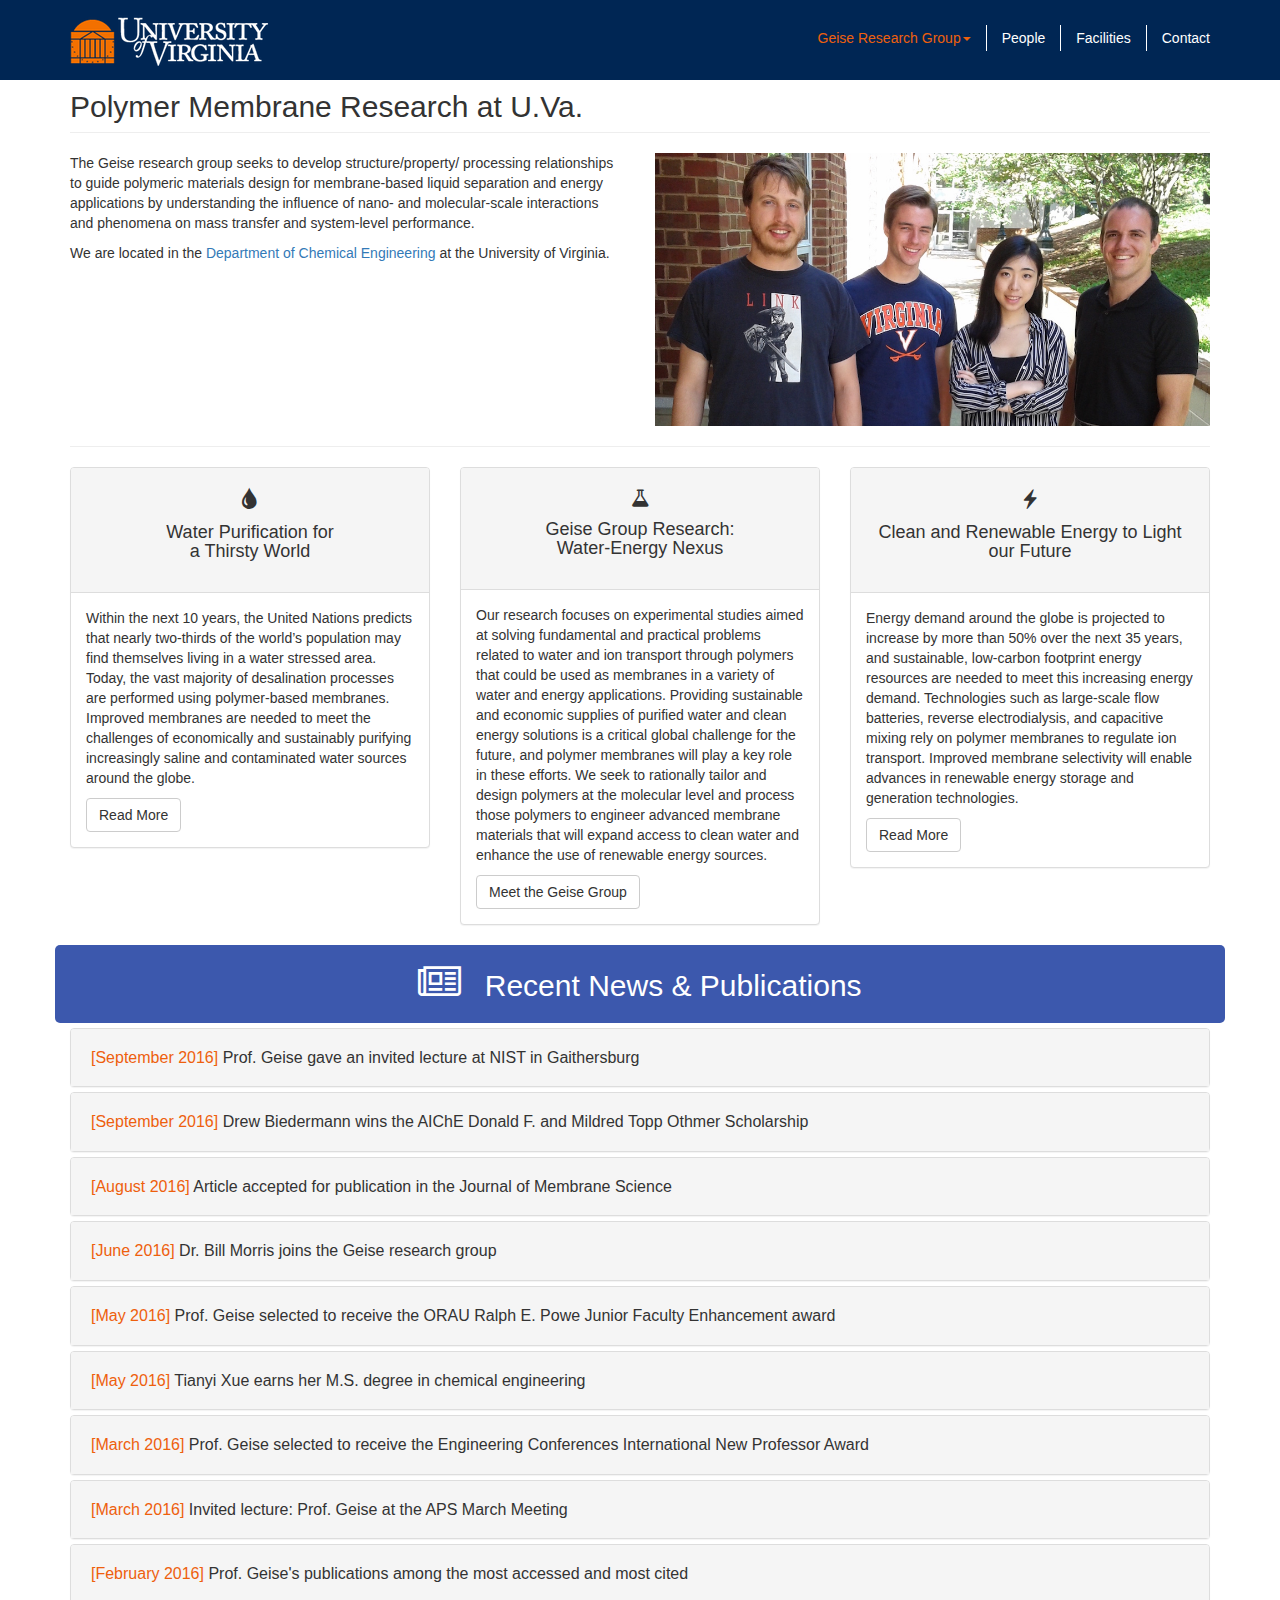
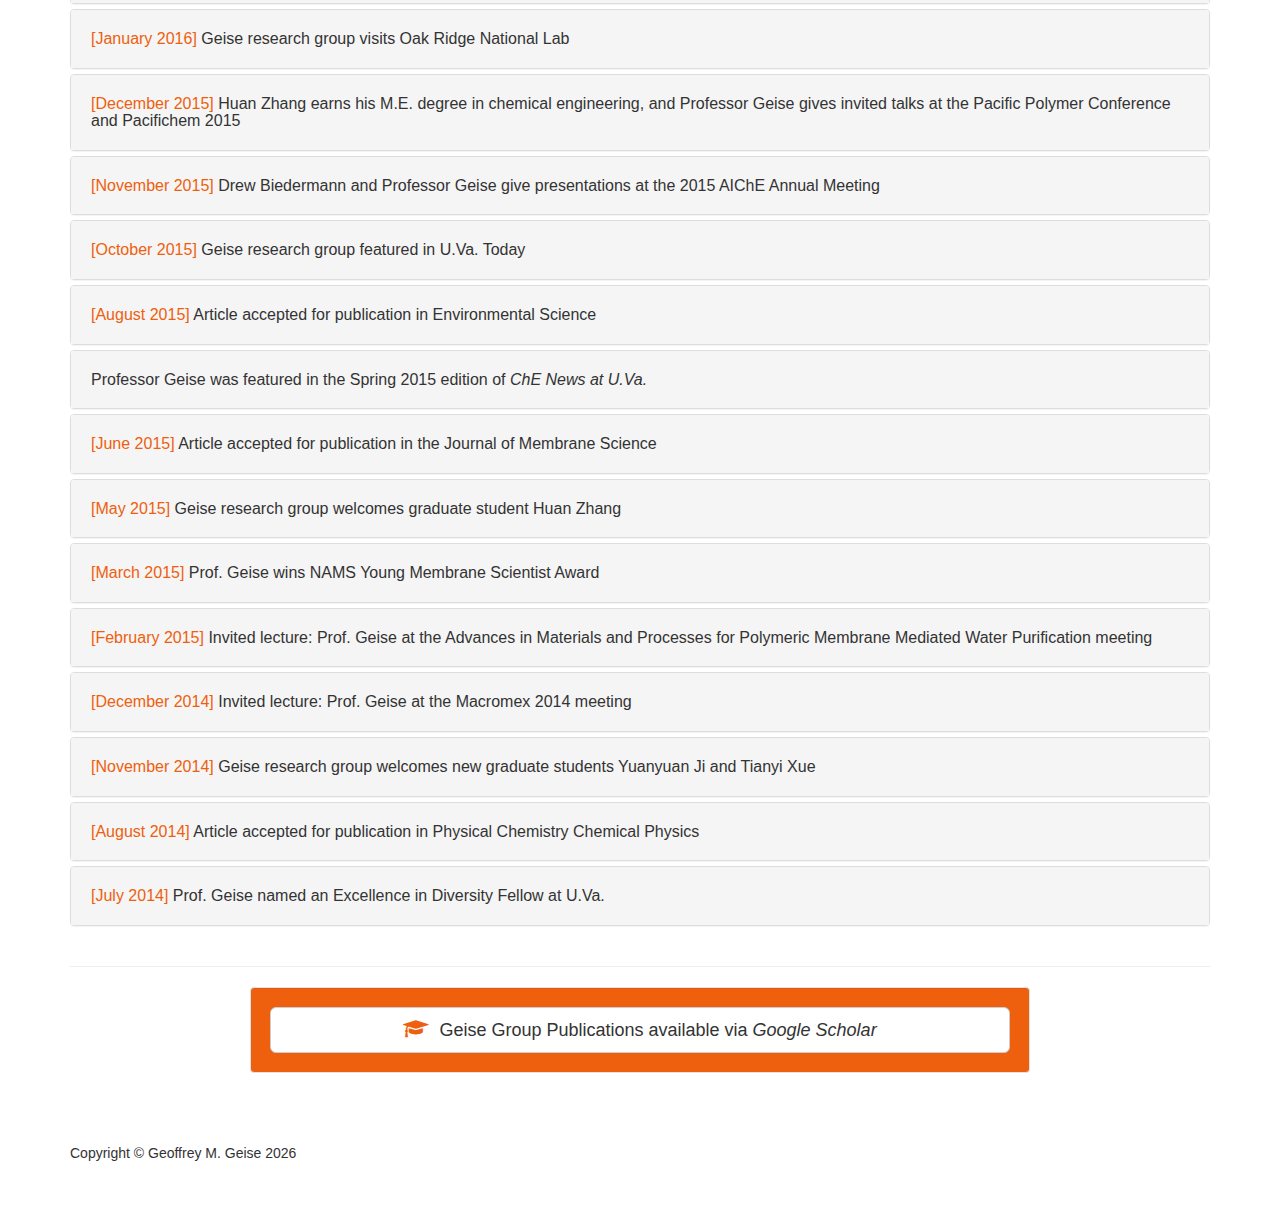
==== commit 2816142a: "sept update" ====
--- a/index.html
+++ b/index.html
@@ -158,7 +158,61 @@
             </div>
             <div class="col-lg-12">
                 <div class="panel-group" id="accordion">
-                     <!-- /.panel -->
+                    <!-- /.panel -->
+                    <div class="panel panel-default">
+                        <div class="panel-heading">
+                            <h4 class="panel-title">
+                                <a class="accordion-toggle" data-toggle="collapse" data-parent="#accordion" href="#collapseM9"><span class="date">[September 2016]</span> Prof. Geise gave an invited lecture at NIST in Gaithersburg</a>
+                            </h4>
+                        </div>
+                        <div id="collapseM9" class="panel-collapse collapse">
+                            <div class="panel-body">
+                                Prof. Geise delivered an invited lecture titled <i>Structure/property relationships in polymer membranes for water purification and energy applications</i> to the Materials Science & Engineering Division at NIST in Gaithersburg, MD.
+                                </div>
+                        </div>
+                    </div>
+                    <!-- /.panel -->
+                    <div class="panel panel-default">
+                        <div class="panel-heading">
+                            <h4 class="panel-title">
+                                <a class="accordion-toggle" data-toggle="collapse" data-parent="#accordion" href="#collapseM8"><span class="date">[September 2016]</span> Drew Biedermann wins the AIChE Donald F. and Mildred Topp Othmer Scholarship</a>
+                            </h4>
+                        </div>
+                        <div id="collapseM8" class="panel-collapse collapse">
+                            <div class="panel-body">
+                                Fourth year undergraduate student Drew Biedermann was awarded a 2016-2017 <a href="http://www.aiche.org/community/awards/donald-f-mildred-topp-othmer-scholarship-awards" target="_blank">Donald F. and Mildred Topp Othmer Scholarship</a> by the American Institute of Chemical Engineers. This award is presented annually to 15 AIChE undergraduate student members on the basis of academic achievement and involvement in student chapter activities.
+                                <br>
+                                The award will be presented at the 2016 AIChE Annual Student Conference in San Francisco on Sunday, November 13.
+                                </div>
+                        </div>
+                    </div>
+                    <!-- /.panel -->
+                    <div class="panel panel-default">
+                        <div class="panel-heading">
+                            <h4 class="panel-title">
+                                <a class="accordion-toggle" data-toggle="collapse" data-parent="#accordion" href="#collapseM7"><span class="date">[August 2016]</span> Article accepted for publication in the Journal of Membrane Science</a>
+                            </h4>
+                        </div>
+                        <div id="collapseM7" class="panel-collapse collapse">
+                            <div class="panel-body">
+                                Huan Zhang's publication titled <a href="http://www.sciencedirect.com/science/article/pii/S0376738816304057" target="_blank"><i>Modeling the water permeability and water/salt selectivity tradeoff in polymer membranes</i></a> has been accepted for publication in the Journal of Membrane Science.
+                                </div>
+                        </div>
+                    </div>
+                    <!-- /.panel -->
+                    <div class="panel panel-default">
+                        <div class="panel-heading">
+                            <h4 class="panel-title">
+                                <a class="accordion-toggle" data-toggle="collapse" data-parent="#accordion" href="#collapseM6"><span class="date">[June 2016]</span> Dr. Bill Morris joins the Geise research group</a>
+                            </h4>
+                        </div>
+                        <div id="collapseM6" class="panel-collapse collapse">
+                            <div class="panel-body">
+                                The Geise research group is pleased to welcome Dr. Bill Morris (Ph.D., Chemistry, 2016) as a postdoctoral scholar. Dr. Morris will be studying backbone dynamics and dielectric properties of hydrated membrane polymers.
+                                </div>
+                        </div>
+                    </div>
+                    <!-- /.panel -->
                     <div class="panel panel-default">
                         <div class="panel-heading">
                             <h4 class="panel-title">
@@ -171,7 +225,7 @@
                                 </div>
                         </div>
                     </div>
-                    <!-- /.panel -->
+                                        <!-- /.panel -->
                     <div class="panel panel-default">
                         <div class="panel-heading">
                             <h4 class="panel-title">
@@ -188,6 +242,32 @@
                     <div class="panel panel-default">
                         <div class="panel-heading">
                             <h4 class="panel-title">
+                                <a class="accordion-toggle" data-toggle="collapse" data-parent="#accordion" href="#collapseM51"><span class="date">[March 2016]</span> Prof. Geise selected to receive the Engineering Conferences International New Professor Award</a>
+                            </h4>
+                        </div>
+                        <div id="collapseM51" class="panel-collapse collapse">
+                            <div class="panel-body">
+                                Prof. Geise was selected to receive the Engineering Conferences International (ECI) New Professor Award. This award is made to assistant professors to develop future talent by enabling their attendance at an ECI meeting. Prof. Geise will present the group's research at the <a href="http://www.engconf.org/conferences/chemical-engineering/advanced-membrane-technology-vii/" target="_blank">Advanced Membrane Technology VII</a> meeting in September 2016.
+                                </div>
+                        </div>
+                    </div>
+                    <!-- /.panel -->
+                    <div class="panel panel-default">
+                        <div class="panel-heading">
+                            <h4 class="panel-title">
+                                <a class="accordion-toggle" data-toggle="collapse" data-parent="#accordion" href="#collapseEight"><span class="date">[March 2016]</span> Invited lecture: Prof. Geise at the APS March Meeting</a>
+                            </h4>
+                        </div>
+                        <div id="collapseEight" class="panel-collapse collapse">
+                            <div class="panel-body">
+                                Prof. Geise delivered an invited presentation titled <i>Structure/property relationships in polymer membranes for water purification and energy applications</i> at the APS March Meeting in Baltimore.
+                            </div>
+                        </div>
+                    </div>
+                    <!-- /.panel -->
+                    <div class="panel panel-default">
+                        <div class="panel-heading">
+                            <h4 class="panel-title">
                                 <a class="accordion-toggle" data-toggle="collapse" data-parent="#accordion" href="#collapseM3"><span class="date">[February 2016]</span> Prof. Geise's publications among the most accessed and most cited</a>
                             </h4>
                         </div>
@@ -288,7 +368,7 @@
                     <div class="panel panel-default">
                         <div class="panel-heading">
                             <h4 class="panel-title">
-                                <a class="accordion-toggle" data-toggle="collapse" data-parent="#accordion" href="#collapseFour"><span class="date">[June 2015]</span> Article accepted for publication in the Journal of Membrane Science.</a>
+                                <a class="accordion-toggle" data-toggle="collapse" data-parent="#accordion" href="#collapseFour"><span class="date">[June 2015]</span> Article accepted for publication in the Journal of Membrane Science</a>
                             </h4>
                         </div>
                         <div id="collapseFour" class="panel-collapse collapse">
@@ -327,7 +407,7 @@
                     <div class="panel panel-default">
                         <div class="panel-heading">
                             <h4 class="panel-title">
-                                <a class="accordion-toggle" data-toggle="collapse" data-parent="#accordion" href="#collapseSeven"><span class="date">[February 2015]</span> Invited lecture: Prof. Geise at the Advances in Materials and Processes for Polymeric Membrane Mediated Water Purification meeting.</a>
+                                <a class="accordion-toggle" data-toggle="collapse" data-parent="#accordion" href="#collapseSeven"><span class="date">[February 2015]</span> Invited lecture: Prof. Geise at the Advances in Materials and Processes for Polymeric Membrane Mediated Water Purification meeting</a>
                             </h4>
                         </div>
                         <div id="collapseSeven" class="panel-collapse collapse">
@@ -340,7 +420,7 @@
                     <div class="panel panel-default">
                         <div class="panel-heading">
                             <h4 class="panel-title">
-                                <a class="accordion-toggle" data-toggle="collapse" data-parent="#accordion" href="#collapseEight"><span class="date">[December 2014]</span> Invited lecture: Prof. Geise at the Macromex 2014 meeting.</a>
+                                <a class="accordion-toggle" data-toggle="collapse" data-parent="#accordion" href="#collapseEight"><span class="date">[December 2014]</span> Invited lecture: Prof. Geise at the Macromex 2014 meeting</a>
                             </h4>
                         </div>
                         <div id="collapseEight" class="panel-collapse collapse">
@@ -353,7 +433,7 @@
                     <div class="panel panel-default">
                         <div class="panel-heading">
                             <h4 class="panel-title">
-                                <a class="accordion-toggle" data-toggle="collapse" data-parent="#accordion" href="#collapseNine"><span class="date">[November 2014]</span> Geise research group welcomes new graduate students Yuanyuan Ji and Tianyi Xue.</a>
+                                <a class="accordion-toggle" data-toggle="collapse" data-parent="#accordion" href="#collapseNine"><span class="date">[November 2014]</span> Geise research group welcomes new graduate students Yuanyuan Ji and Tianyi Xue</a>
                             </h4>
                         </div>
                         <div id="collapseNine" class="panel-collapse collapse">
--- a/css/geise-group.css
+++ b/css/geise-group.css
@@ -203,6 +203,10 @@
   text-align: center;
 }
 
+.cv_link {
+    color: #ee600d;
+}
+
 /* Facilities */
 div.panel-body li {
     font-weight: 700;
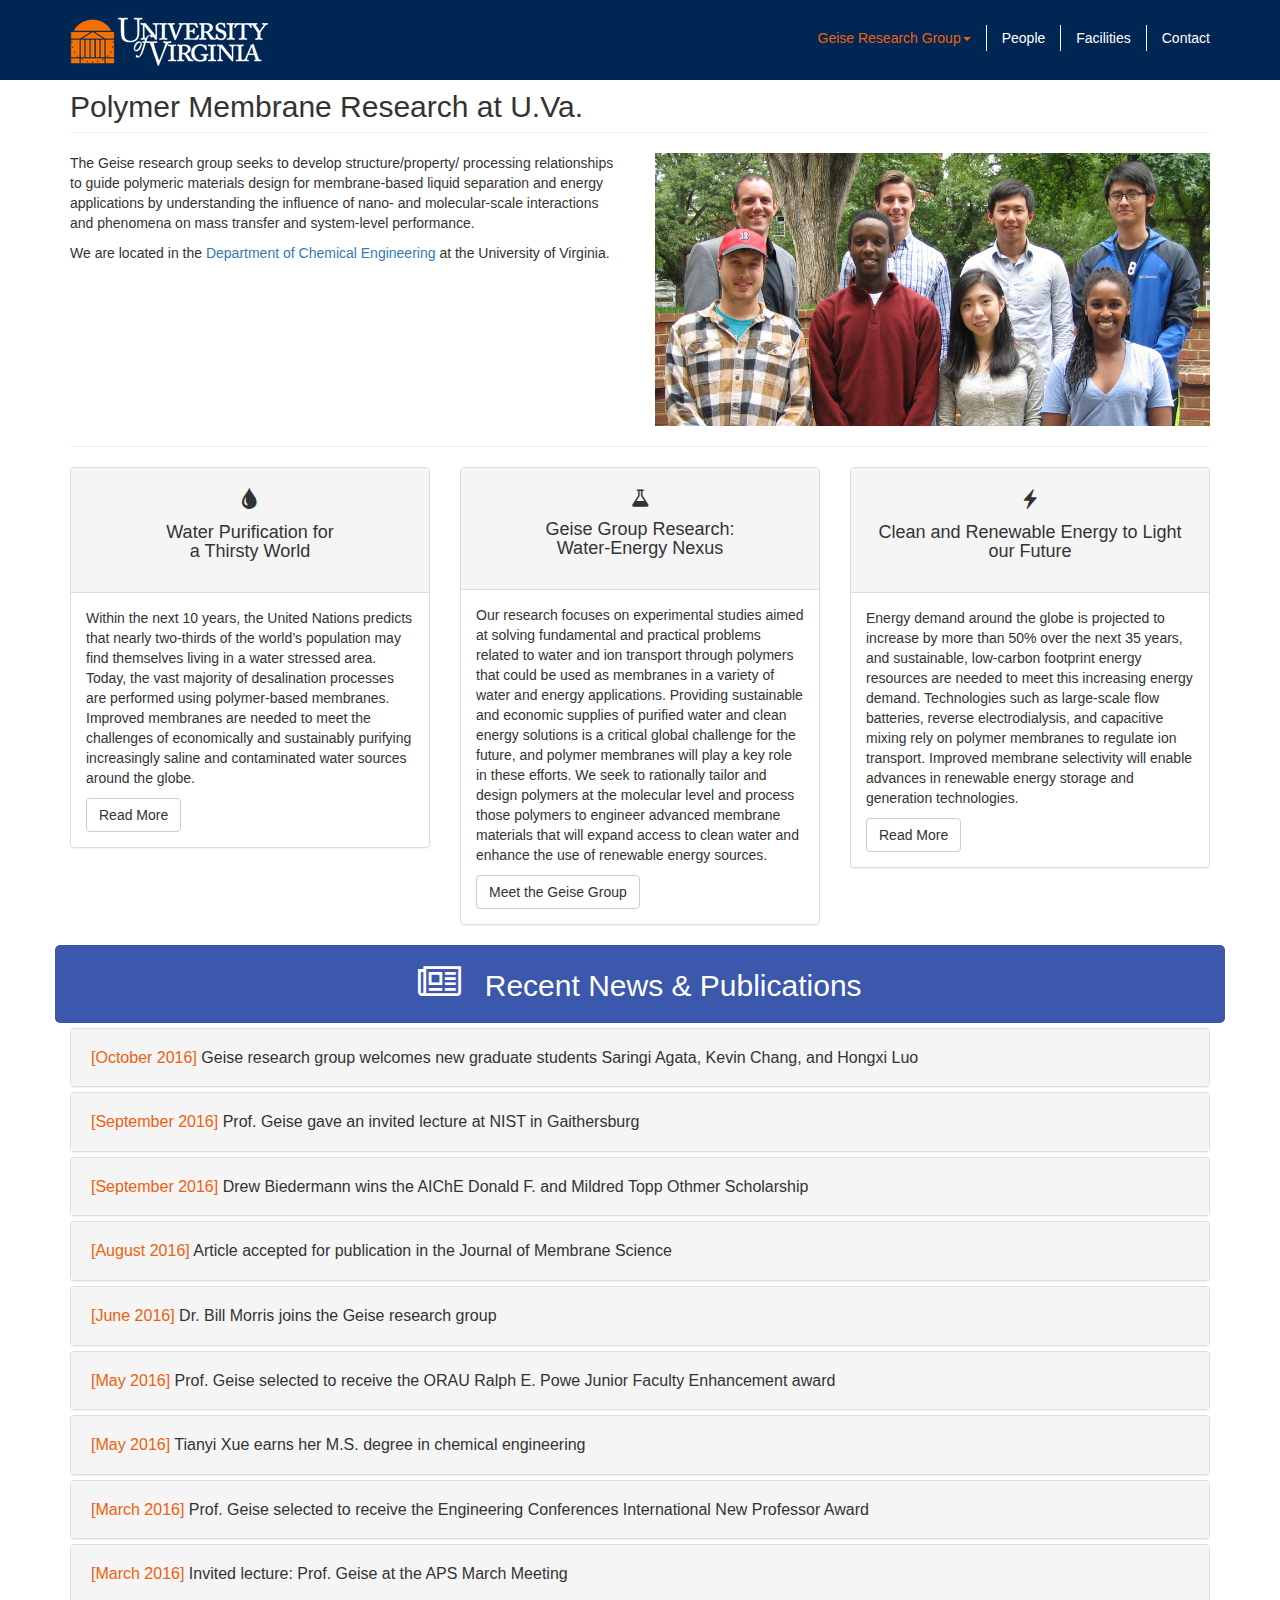
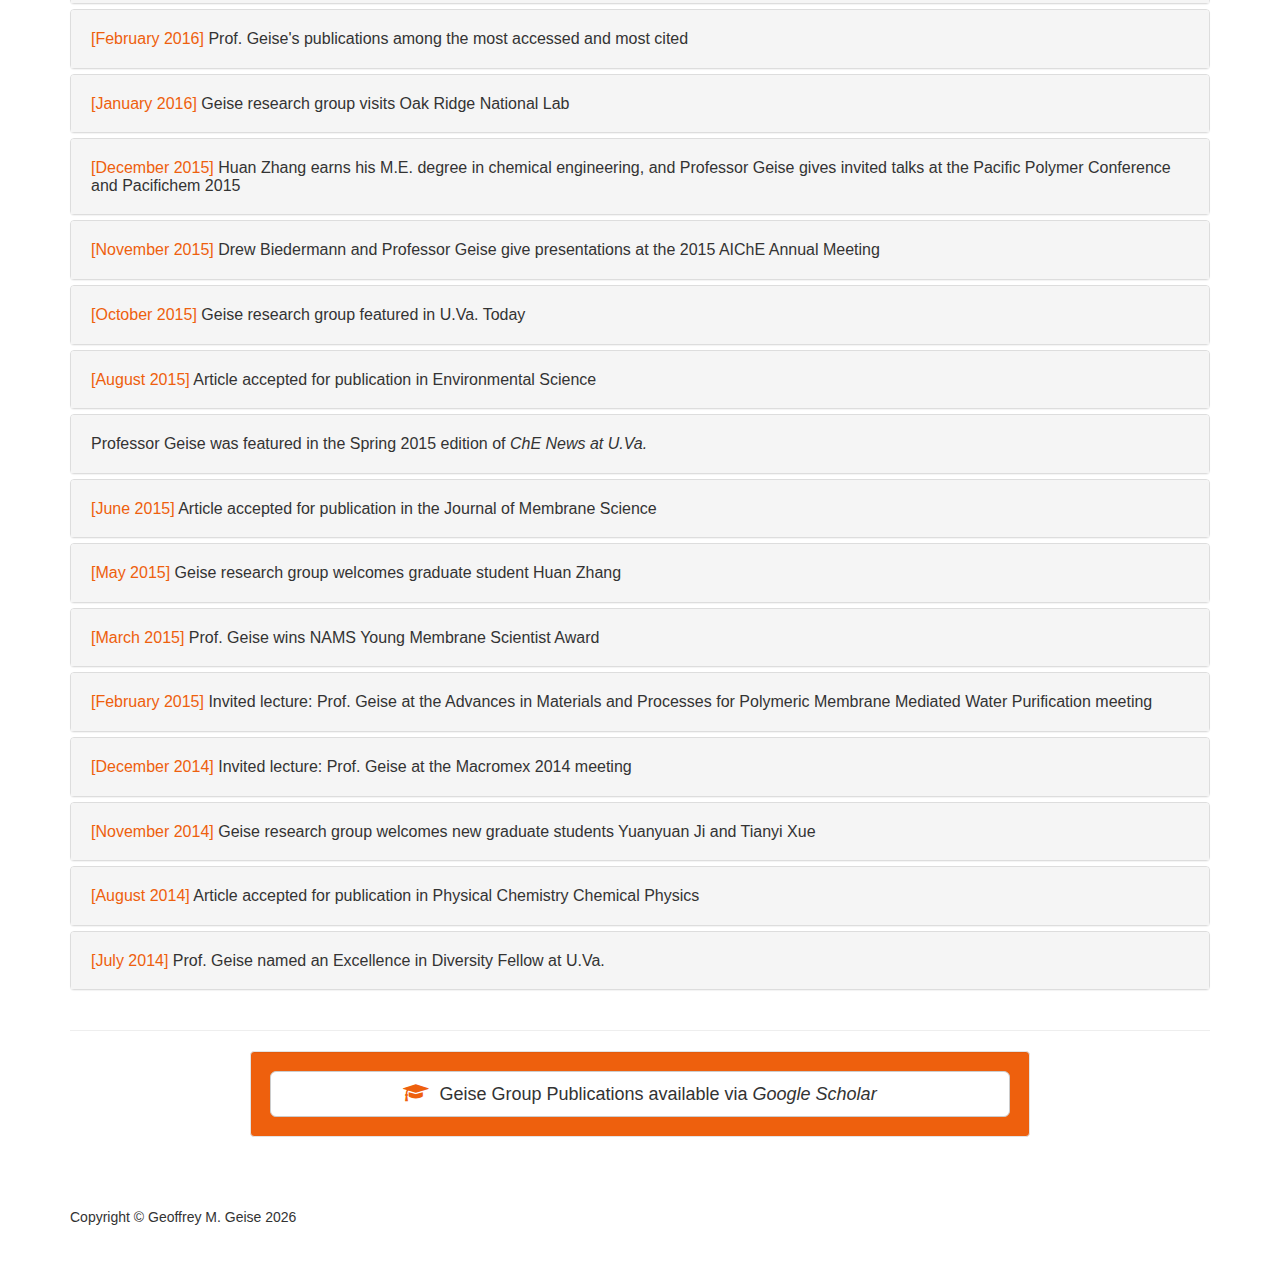
==== commit 0bf5bba6: "group info update" ====
--- a/index.html
+++ b/index.html
@@ -104,7 +104,7 @@
                 "_blank">Department of Chemical Engineering</a> at the University of Virginia.</p>
             </div>
             <div class="col-md-6">
-                <img class="img-responsive geiseGroupPic" src="img/geisegroup2.jpg" alt="geise group members">
+                <img class="img-responsive geiseGroupPic" src="img/geisegroup_fa16.jpg" alt="geise group members">
             </div>
         </div>
         <!-- /.row -->
@@ -162,6 +162,19 @@
                     <div class="panel panel-default">
                         <div class="panel-heading">
                             <h4 class="panel-title">
+                                <a class="accordion-toggle" data-toggle="collapse" data-parent="#accordion" href="#collapseM10"><span class="date">[October 2016]</span> Geise research group welcomes new graduate students Saringi Agata, Kevin Chang, and Hongxi Luo</a>
+                            </h4>
+                        </div>
+                        <div id="collapseM10" class="panel-collapse collapse">
+                            <div class="panel-body">
+                                The Geise research group is excited to welcome new graduate students Saringi Agata (Columbia University), Kevin Chang (University College London), and Hongxi Luo (University of Missouri Columbia and East China University of Science & Technology) into the group.
+                            </div>
+                        </div>
+                    </div>
+                    <!-- /.panel -->
+                    <div class="panel panel-default">
+                        <div class="panel-heading">
+                            <h4 class="panel-title">
                                 <a class="accordion-toggle" data-toggle="collapse" data-parent="#accordion" href="#collapseM9"><span class="date">[September 2016]</span> Prof. Geise gave an invited lecture at NIST in Gaithersburg</a>
                             </h4>
                         </div>
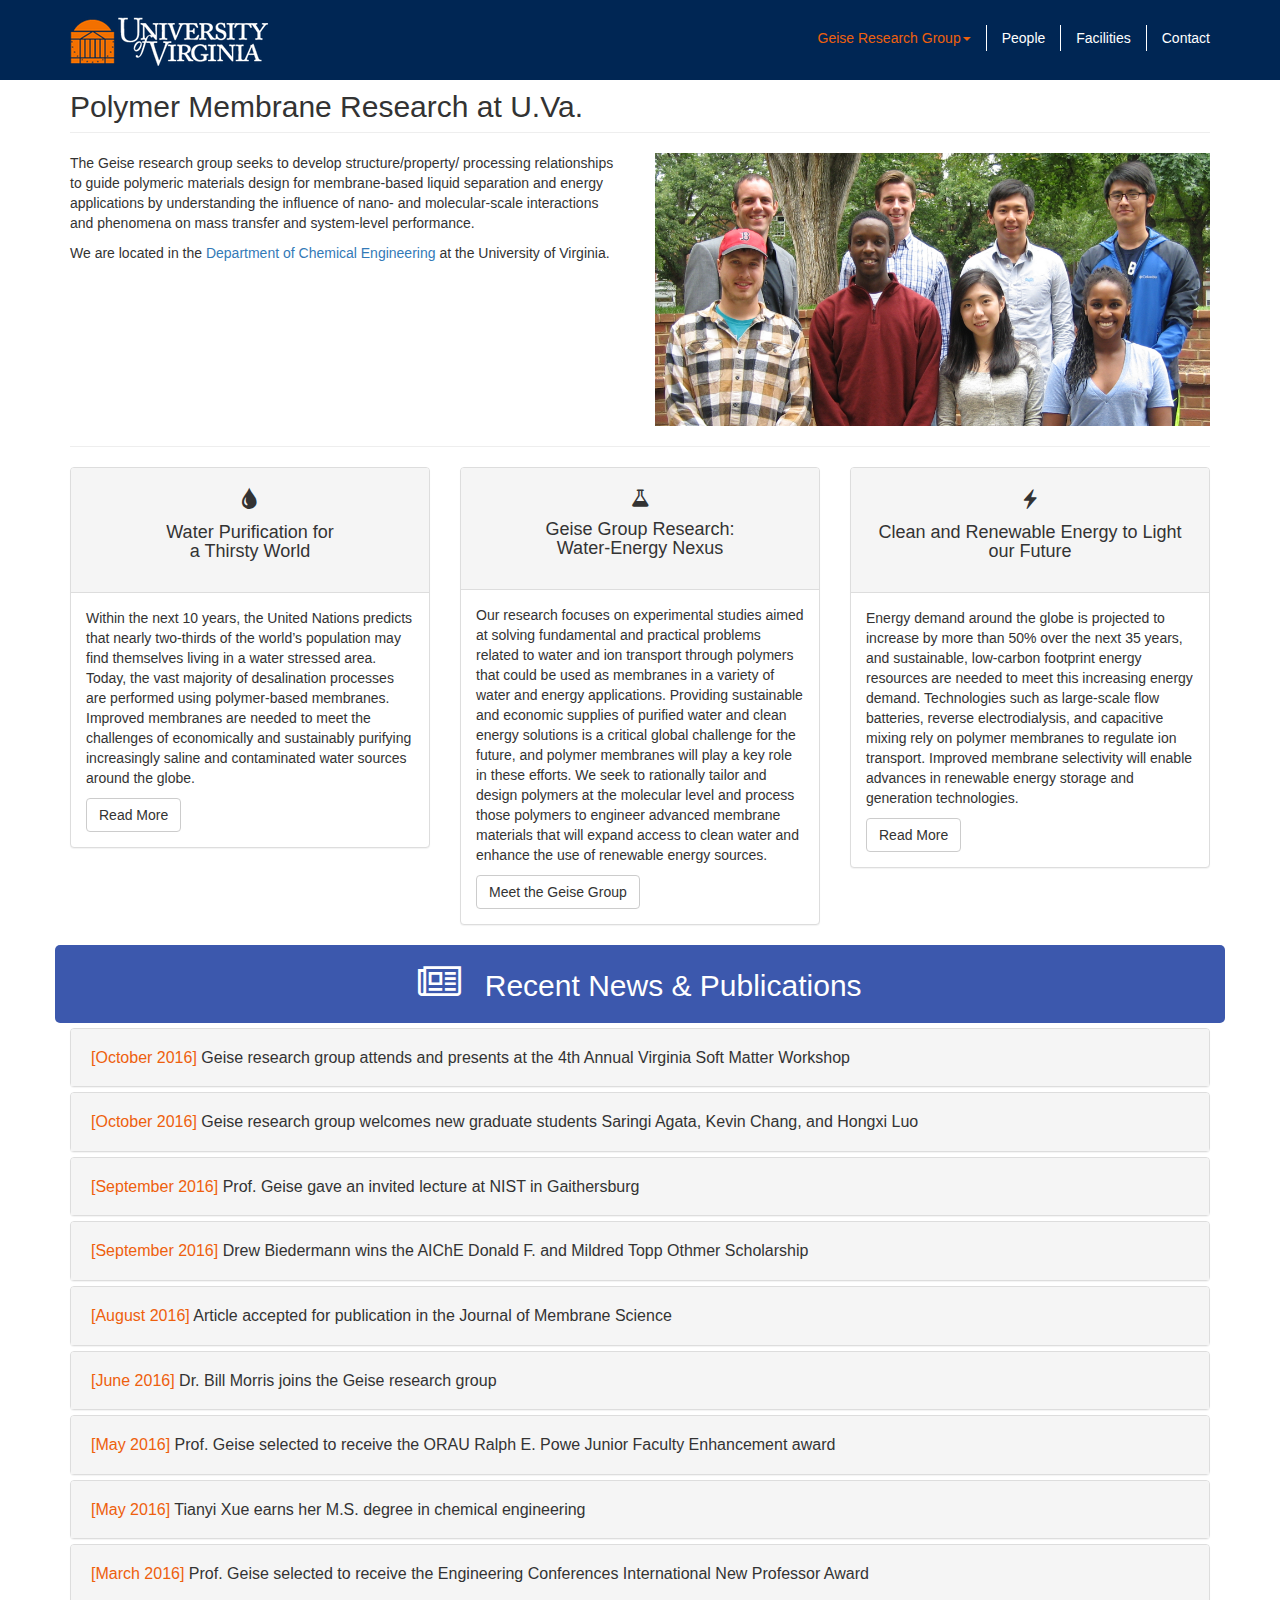
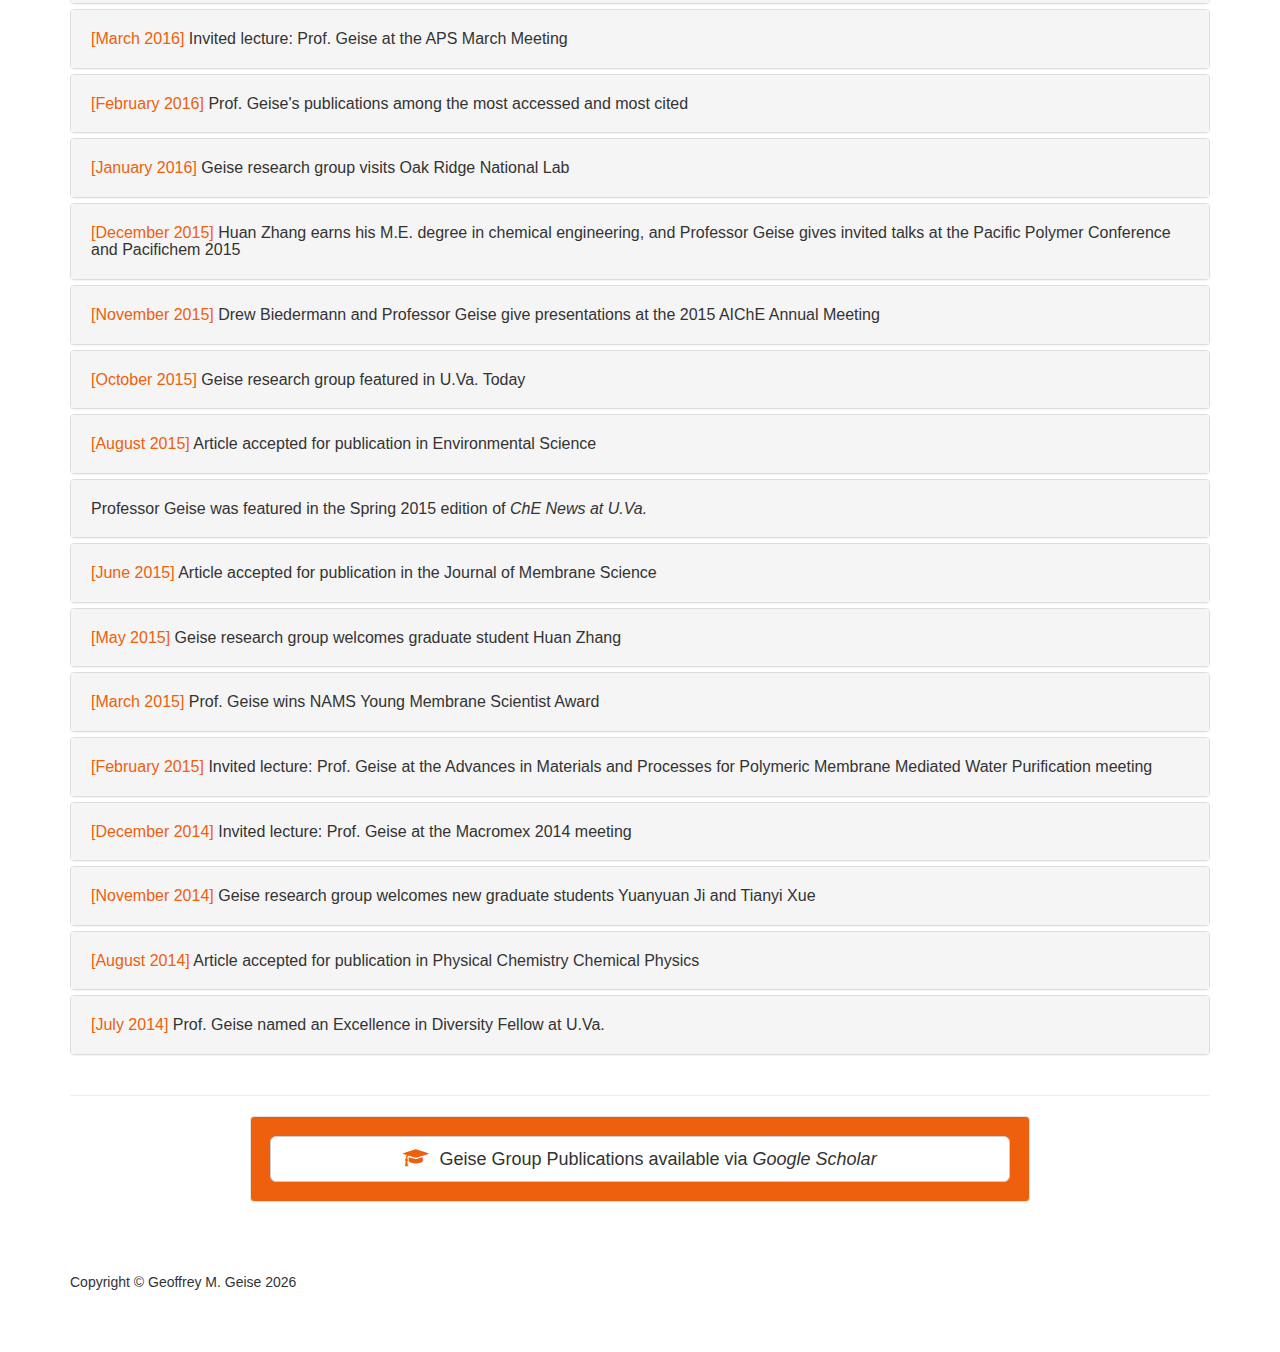
==== commit af158176: "VSM update" ====
--- a/index.html
+++ b/index.html
@@ -162,6 +162,19 @@
                     <div class="panel panel-default">
                         <div class="panel-heading">
                             <h4 class="panel-title">
+                                <a class="accordion-toggle" data-toggle="collapse" data-parent="#accordion" href="#collapseM11"><span class="date">[October 2016]</span> Geise research group attends and presents at the 4th Annual Virginia Soft Matter Workshop</a>
+                            </h4>
+                        </div>
+                        <div id="collapseM11" class="panel-collapse collapse">
+                            <div class="panel-body">
+                                The Geise research group attended the 4th Annual Virginia Soft Matter Workshop, which was held in Richmond and hosted by VCU, on October 30. Additionally, Prof. Geise, Bill Morris, and Yuanyuan Ji presented some of the group's research during the one day event that features soft matter research from across the Commonwealth of Virginia.
+                            </div>
+                        </div>
+                    </div>
+                    <!-- /.panel -->
+                    <div class="panel panel-default">
+                        <div class="panel-heading">
+                            <h4 class="panel-title">
                                 <a class="accordion-toggle" data-toggle="collapse" data-parent="#accordion" href="#collapseM10"><span class="date">[October 2016]</span> Geise research group welcomes new graduate students Saringi Agata, Kevin Chang, and Hongxi Luo</a>
                             </h4>
                         </div>
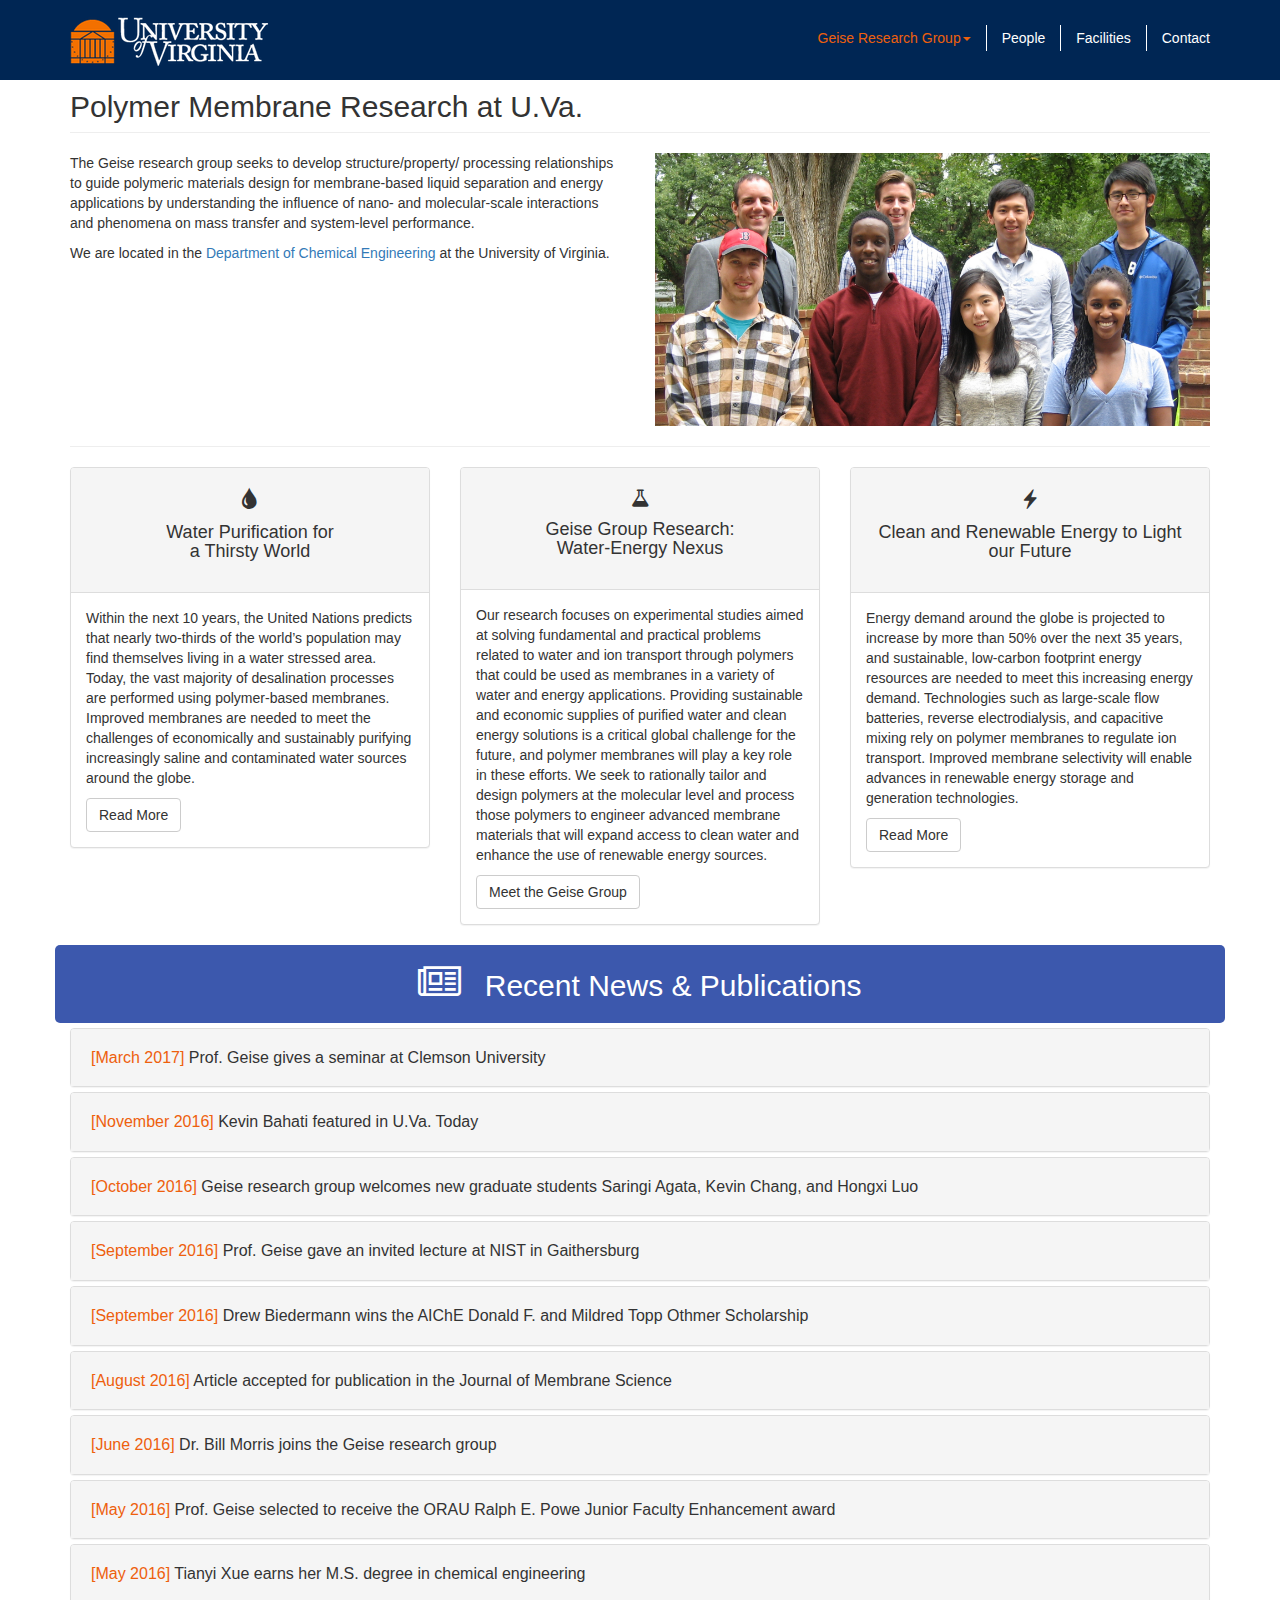
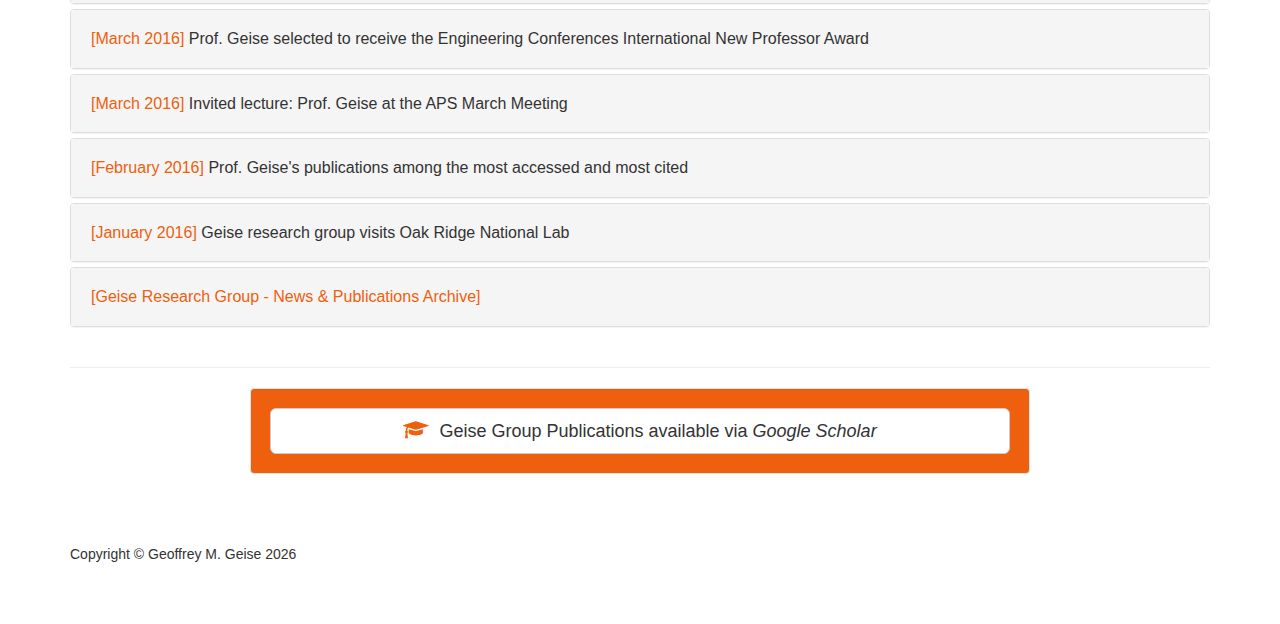
==== commit c377c85f: "news archive addition" ====
--- a/index.html
+++ b/index.html
@@ -162,12 +162,25 @@
                     <div class="panel panel-default">
                         <div class="panel-heading">
                             <h4 class="panel-title">
-                                <a class="accordion-toggle" data-toggle="collapse" data-parent="#accordion" href="#collapseM11"><span class="date">[October 2016]</span> Geise research group attends and presents at the 4th Annual Virginia Soft Matter Workshop</a>
+                                <a class="accordion-toggle" data-toggle="collapse" data-parent="#accordion" href="#collapseM12"><span class="date">[March 2017]</span> Prof. Geise gives a seminar at Clemson University</a>
+                            </h4>
+                        </div>
+                        <div id="collapseM12" class="panel-collapse collapse">
+                            <div class="panel-body">
+                                Professor Geise gave a seminar titled <em>Structure/property relationships in polymer membranes for water purification and energy applications</em> to the Department of Chemical & Biomolecular Engineering at Clemson University.
+                            </div>
+                        </div>
+                    </div>
+                    <!-- /.panel -->
+                    <div class="panel panel-default">
+                        <div class="panel-heading">
+                            <h4 class="panel-title">
+                                <a class="accordion-toggle" data-toggle="collapse" data-parent="#accordion" href="#collapseM11"><span class="date">[November 2016]</span> Kevin Bahati featured in U.Va. Today</a>
                             </h4>
                         </div>
                         <div id="collapseM11" class="panel-collapse collapse">
                             <div class="panel-body">
-                                The Geise research group attended the 4th Annual Virginia Soft Matter Workshop, which was held in Richmond and hosted by VCU, on October 30. Additionally, Prof. Geise, Bill Morris, and Yuanyuan Ji presented some of the group's research during the one day event that features soft matter research from across the Commonwealth of Virginia.
+                                Undergraduate researcher, Kevin Bahati, was featured in a <a href="https://news.virginia.edu/content/student-spotlight-african-students-past-leads-research-water-purification?utm_source=VirginiaHome&utm_medium=referral&utm_campaign=news" target="_blank">U.Va. Today Student Spotlight</a>. Kevin is conducting research in the group with the support of the U.Va. <a href="http://www.virginia.edu/cue/usoar.html" target="_blank">USOAR</a> program.
                             </div>
                         </div>
                     </div>
@@ -323,178 +336,89 @@
                      <div class="panel panel-default">
                         <div class="panel-heading">
                             <h4 class="panel-title">
-                                <a class="accordion-toggle" data-toggle="collapse" data-parent="#accordion" href="#collapseM1"><span class="date">[December 2015]</span> Huan Zhang earns his M.E. degree in chemical engineering, and Professor Geise gives invited talks at the Pacific Polymer Conference and Pacifichem 2015</a>
-                            </h4>
-                        </div>
-                        <div id="collapseM1" class="panel-collapse collapse">
-                            <div class="panel-body">
+                                <a class="accordion-toggle" data-toggle="collapse" data-parent="#accordion" href="#collapseA"><span class="date">[Geise Research Group - News & Publications Archive]</span></a>
+                            </h4>
+                        </div>
+                        <div id="collapseA" class="panel-collapse collapse">
+                            <div class="panel-body">
+                                
+                                <strong><span class="date">[December 2015]</span> Huan Zhang earns his M.E. degree in chemical engineering, and Professor Geise gives invited talks at the Pacific Polymer Conference and Pacifichem 2015</strong>
+                                <p class="tab">
                                 Congratulations to graduate student Huan Zhang for earning his M.E. degree in chemical engineering!
                                 <br>
                                 <br>
                                 Additionally, Prof. Geise gave invited talks on group research activities related to the influence of polymer backbone rigidity on water/salt selectivity and ion specific effects in charged polymer membrane materials for water and energy applications at the 14th Pacific Polymer Conference and the Pacifichem 2015 meeting, respectively.
-                                </div>
-                        </div>
-                    </div>
-                    <!-- /.panel -->
-                     <div class="panel panel-default">
-                        <div class="panel-heading">
-                            <h4 class="panel-title">
-                                <a class="accordion-toggle" data-toggle="collapse" data-parent="#accordion" href="#collapseZero"><span class="date">[November 2015]</span> Drew Biedermann and Professor Geise give presentations at the 2015 AIChE Annual Meeting</a>
-                            </h4>
-                        </div>
-                        <div id="collapseZero" class="panel-collapse collapse">
-                            <div class="panel-body">
+                                </p>
+
+
+                                <strong><span class="date">[November 2015]</span> Drew Biedermann and Professor Geise give presentations at the 2015 AIChE Annual Meeting</strong>
+                                <p class="tab">
                                 Drew Biedermann (pictured below) presented his research at the undergraduate student poster session at the 2015 AIChE Annual Meeting in Salt Lake City. His poster was titled, "Concentration Dependence of Transport and Sorption Behavior of NaCl in Disulfonated Poly(Arylene Ether Sulfone) Membranes". Additionally, at the meeting, Professor Geise gave a presentation highlighting the group's research efforts.
                                 <br>
                                 <br>
                                 <img class="img-responsive geiseGroupPic" src="img/aiche2015.jpg" width="500">
-                            </div>
-                        </div>
-                    </div>
-                    <!-- /.panel -->
-                    <div class="panel panel-default">
-                        <div class="panel-heading">
-                            <h4 class="panel-title">
-                                <a class="accordion-toggle" data-toggle="collapse" data-parent="#accordion" href="#collapseOne"><span class="date">[October 2015]</span> Geise research group featured in U.Va. Today</a>
-                            </h4>
-                        </div>
-                        <div id="collapseOne" class="panel-collapse collapse">
-                            <div class="panel-body">
+                                </p>
+
+                                <strong><span class="date">[October 2015]</span> Geise research group featured in U.Va. Today</strong>
+                                <p class="tab">
                                 Geise research group work on membrane polymers for water purification and desalination was featured in a <a href="https://news.virginia.edu/content/improved-polymer-membranes-may-simplify-desalination-reduce-cost" target="_blank">U.Va. Today article</a>.
-                            </div>
-                        </div>
-                    </div>
-                    <!-- /.panel -->
-                    <div class="panel panel-default">
-                        <div class="panel-heading">
-                            <h4 class="panel-title">
-                                <a class="accordion-toggle" data-toggle="collapse" data-parent="#accordion" href="#collapseTwo"><span class="date">[August 2015]</span> Article accepted for publication in Environmental Science</a>
-                            </h4>
-                        </div>
-                        <div id="collapseTwo" class="panel-collapse collapse">
-                            <div class="panel-body">
+                                </p>
+
+                                <strong><span class="date">[August 2015]</span> Article accepted for publication in Environmental Science</strong>
+                                <p class="tab">
                                 "<a href="http://pubs.rsc.org/en/Content/ArticleLanding/2015/EW/C5EW00160A#!divAbstract" target="_blank">Reducing nitrogen crossover in microbial reverse-electrodialysis cells by using adjacent anion exchange membranes and anion exchange resin</a>" has been accepted for publication in the RSC journal Environmental Science: Water Research &amp; Technology
-                            </div>
-                        </div>
-                    </div>
-                    <!-- /.panel -->
-                    <div class="panel panel-default">
-                        <div class="panel-heading">
-                            <h4 class="panel-title">
-                                <a class="accordion-toggle" data-toggle="collapse" data-parent="#accordion" href="#collapseThree">Professor Geise was featured in the Spring 2015 edition of <em>ChE News at U.Va.</em></a>
-                            </h4>
-                        </div>
-                        <div id="collapseThree" class="panel-collapse collapse">
-                            <div class="panel-body">
+                                </p>
+
+                                <strong>Professor Geise was featured in the Spring 2015 edition of <em>ChE News at U.Va.</em></strong>
+                                <p class="tab">
                                 Read the article "<a href="http://www.seas.virginia.edu/pubs/che_newsletter/spr15/geise.php" target="_blank">Tuning Polymer Membranes for Water and Energy Applications</a>" in the Spring 2015 edition of <em>ChE News at U.Va.</em>
-                            </div>
-                        </div>
-                    </div>
-                    <!-- /.panel -->
-                    <div class="panel panel-default">
-                        <div class="panel-heading">
-                            <h4 class="panel-title">
-                                <a class="accordion-toggle" data-toggle="collapse" data-parent="#accordion" href="#collapseFour"><span class="date">[June 2015]</span> Article accepted for publication in the Journal of Membrane Science</a>
-                            </h4>
-                        </div>
-                        <div id="collapseFour" class="panel-collapse collapse">
-                            <div class="panel-body">
+                                </p>
+
+                                <strong><span class="date">[June 2015]</span> Article accepted for publication in the Journal of Membrane Science</strong>
+                                <p class="tab">
                                 "<a href="http://www.dx.doi.org/10.1016/j.memsci.2015.05.030" target="_blank">Water and salt transport properties of zwitterionic polymer films</a>" has been accepted for publication in the Journal of Membrane Science.
-                            </div>
-                        </div>
-                    </div>
-                    <!-- /.panel -->
-                    <div class="panel panel-default">
-                        <div class="panel-heading">
-                            <h4 class="panel-title">
-                                <a class="accordion-toggle" data-toggle="collapse" data-parent="#accordion" href="#collapseFive"><span class="date">[May 2015]</span> Geise research group welcomes graduate student Huan Zhang</a>
-                            </h4>
-                        </div>
-                        <div id="collapseFive" class="panel-collapse collapse">
-                            <div class="panel-body">
+                                </p>
+
+                                <strong><span class="date">[May 2015]</span> Geise research group welcomes graduate student Huan Zhang</strong>
+                                <p class="tab">
                                 Graduate student Huan Zhang (Tsinghua University) has joined the Geise Research Group.
-                            </div>
-                        </div>
-                    </div>
-                    <!-- /.panel -->
-                    <div class="panel panel-default">
-                        <div class="panel-heading">
-                            <h4 class="panel-title">
-                                <a class="accordion-toggle" data-toggle="collapse" data-parent="#accordion" href="#collapseSix"><span class="date">[March 2015]</span> Prof. Geise wins NAMS Young Membrane Scientist Award</a>
-                            </h4>
-                        </div>
-                        <div id="collapseSix" class="panel-collapse collapse">
-                            <div class="panel-body">
+                                </p>
+
+                                <strong><span class="date">[March 2015]</span> Prof. Geise wins NAMS Young Membrane Scientist Award</strong>
+                                <p class="tab">
                                 The North American Membrane Society <a href="http://www.membranes.org/" target="_blank">(NAMS)</a> awarded Prof. Geise the Young Membrane Scientist Award, which will be presented at the <a href="http://www.membranes.org/2015/" target="_blank">NAMS 2015</a> meeting held in Boston in early June.
-                            </div>
-                        </div>
-                    </div>
-                    <!-- /.panel -->
-                    <div class="panel panel-default">
-                        <div class="panel-heading">
-                            <h4 class="panel-title">
-                                <a class="accordion-toggle" data-toggle="collapse" data-parent="#accordion" href="#collapseSeven"><span class="date">[February 2015]</span> Invited lecture: Prof. Geise at the Advances in Materials and Processes for Polymeric Membrane Mediated Water Purification meeting</a>
-                            </h4>
-                        </div>
-                        <div id="collapseSeven" class="panel-collapse collapse">
-                            <div class="panel-body">
+                                </p>
+
+                                <strong><span class="date">[February 2015]</span> Invited lecture: Prof. Geise at the Advances in Materials and Processes for Polymeric Membrane Mediated Water Purification meeting</strong>
+                                <p class="tab">
                                 Prof. Geise delivered an invited presentation titled Ion sorption and transport in charged polymers for membrane applications at the Advances in Materials and Processes for Polymeric Membrane Mediated Water Purification meeting in Pacific Grove, CA.
-                            </div>
-                        </div>
-                    </div>
-                    <!-- /.panel -->
-                    <div class="panel panel-default">
-                        <div class="panel-heading">
-                            <h4 class="panel-title">
-                                <a class="accordion-toggle" data-toggle="collapse" data-parent="#accordion" href="#collapseEight"><span class="date">[December 2014]</span> Invited lecture: Prof. Geise at the Macromex 2014 meeting</a>
-                            </h4>
-                        </div>
-                        <div id="collapseEight" class="panel-collapse collapse">
-                            <div class="panel-body">
+                                </p>
+
+                                <strong><span class="date">[December 2014]</span> Invited lecture: Prof. Geise at the Macromex 2014 meeting</strong>
+                                <p class="tab">
                                 Prof. Geise delivered an invited presentation titled Structure/property relationships in polymer membranes for water and energy at the Macromex 2014 meeting in Nuevo Vallarta.
-                            </div>
-                        </div>
-                    </div>
-                    <!-- /.panel -->
-                    <div class="panel panel-default">
-                        <div class="panel-heading">
-                            <h4 class="panel-title">
-                                <a class="accordion-toggle" data-toggle="collapse" data-parent="#accordion" href="#collapseNine"><span class="date">[November 2014]</span> Geise research group welcomes new graduate students Yuanyuan Ji and Tianyi Xue</a>
-                            </h4>
-                        </div>
-                        <div id="collapseNine" class="panel-collapse collapse">
-                            <div class="panel-body">
+                                </p>
+
+                                <strong><span class="date">[November 2014]</span> Geise research group welcomes new graduate students Yuanyuan Ji and Tianyi Xue</strong>
+                                <p class="tab">
                                 Graduate students Yuanyuan Ji (Tianjin University) and Tianyi Xue (Tsinghua University) have joined the Geise Research Group.
-                            </div>
-                        </div>
-                    </div>
-                    <!-- /.panel -->
-                    <div class="panel panel-default">
-                        <div class="panel-heading">
-                            <h4 class="panel-title">
-                                <a class="accordion-toggle" data-toggle="collapse" data-parent="#accordion" href="#collapseTen"><span class="date">[August 2014]</span> Article accepted for publication in Physical Chemistry Chemical Physics</a>
-                            </h4>
-                        </div>
-                        <div id="collapseTen" class="panel-collapse collapse">
-                            <div class="panel-body">
+                                </p>
+
+                                <strong><span class="date">[August 2014]</span> Article accepted for publication in Physical Chemistry Chemical Physics</strong>
+                                <p class="tab">
                                 "<a href="http://www.dx.doi.org/10.1039/C4CP03076A" target="_blank">Specific ion effects on membrane potential and the permselectivity of ion exchange membranes</a>" has been accepted for publication in the RSC journal Physical Chemistry Chemical Physics.
-                            </div>
-                        </div>
-                    </div>
-                    <!-- /.panel -->
-                    <div class="panel panel-default">
-                        <div class="panel-heading">
-                            <h4 class="panel-title">
-                                <a class="accordion-toggle" data-toggle="collapse" data-parent="#accordion" href="#collapseEleven"><span class="date">[July 2014]</span> Prof. Geise named an Excellence in Diversity Fellow at U.Va.</a>
-                            </h4>
-                        </div>
-                        <div id="collapseEleven" class="panel-collapse collapse">
-                            <div class="panel-body">
+                                </p>
+
+                                <strong><span class="date">[July 2014]</span> Prof. Geise named an Excellence in Diversity Fellow at U.Va.</strong>
+                                <p class="tab">
                                 Prof. Geise was awarded a 2014-2015 Excellence in Diversity Fellowship at the University of Virginia.
-                            </div>
-                        </div>
-                    </div>
-                    <!-- /.panel -->
+                                </p>
+
+                                </div>
+                        </div>
+                    </div>
+                    <!-- /.panel -->
+                   
                 </div>
                 <!-- /.panel-group -->
             </div>
--- a/css/geise-group.css
+++ b/css/geise-group.css
@@ -13,6 +13,12 @@
 
 body {
     padding-top: 50px; /* Required padding for .navbar-fixed-top. Remove if using .navbar-static-top. Change if height of navigation changes. */
+}
+
+.tab {
+    margin-top: 20px;
+    margin-bottom: 20px;
+    margin-left: 40px;
 }
 
 .img-portfolio {
